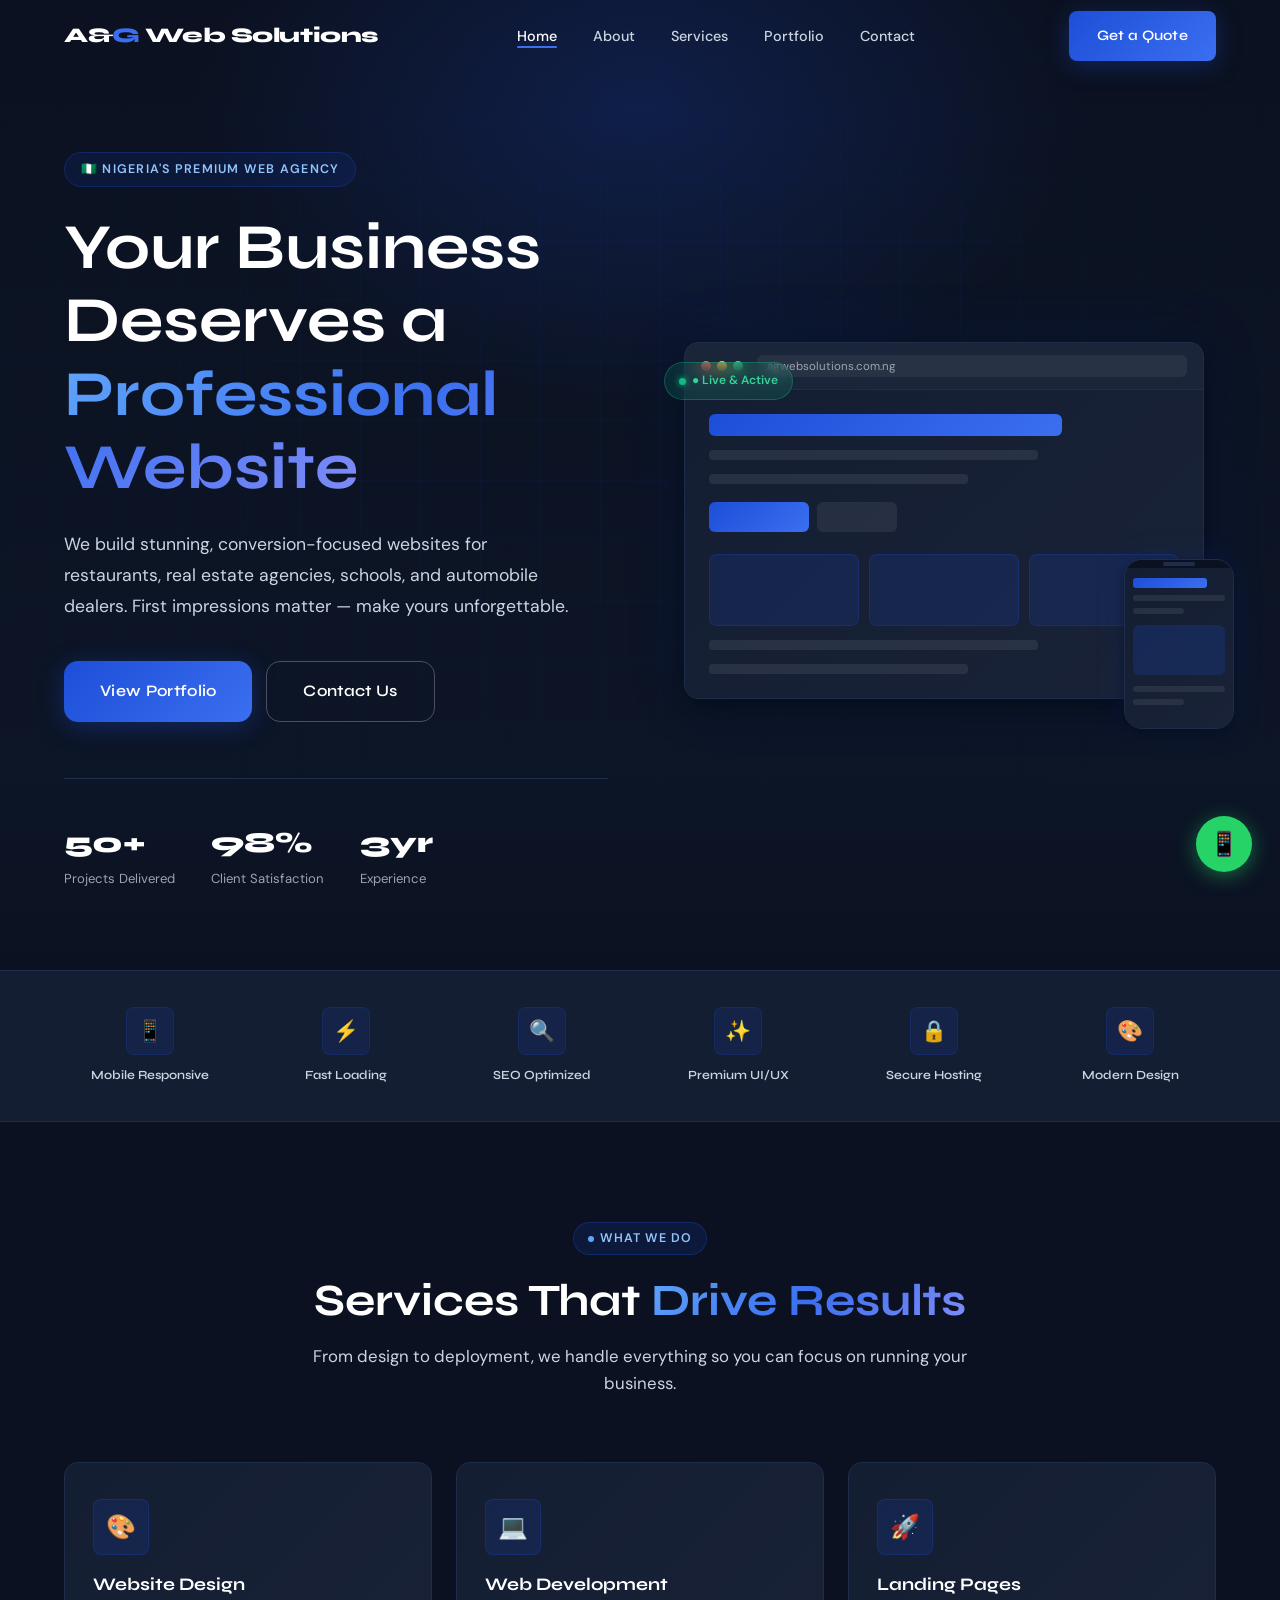
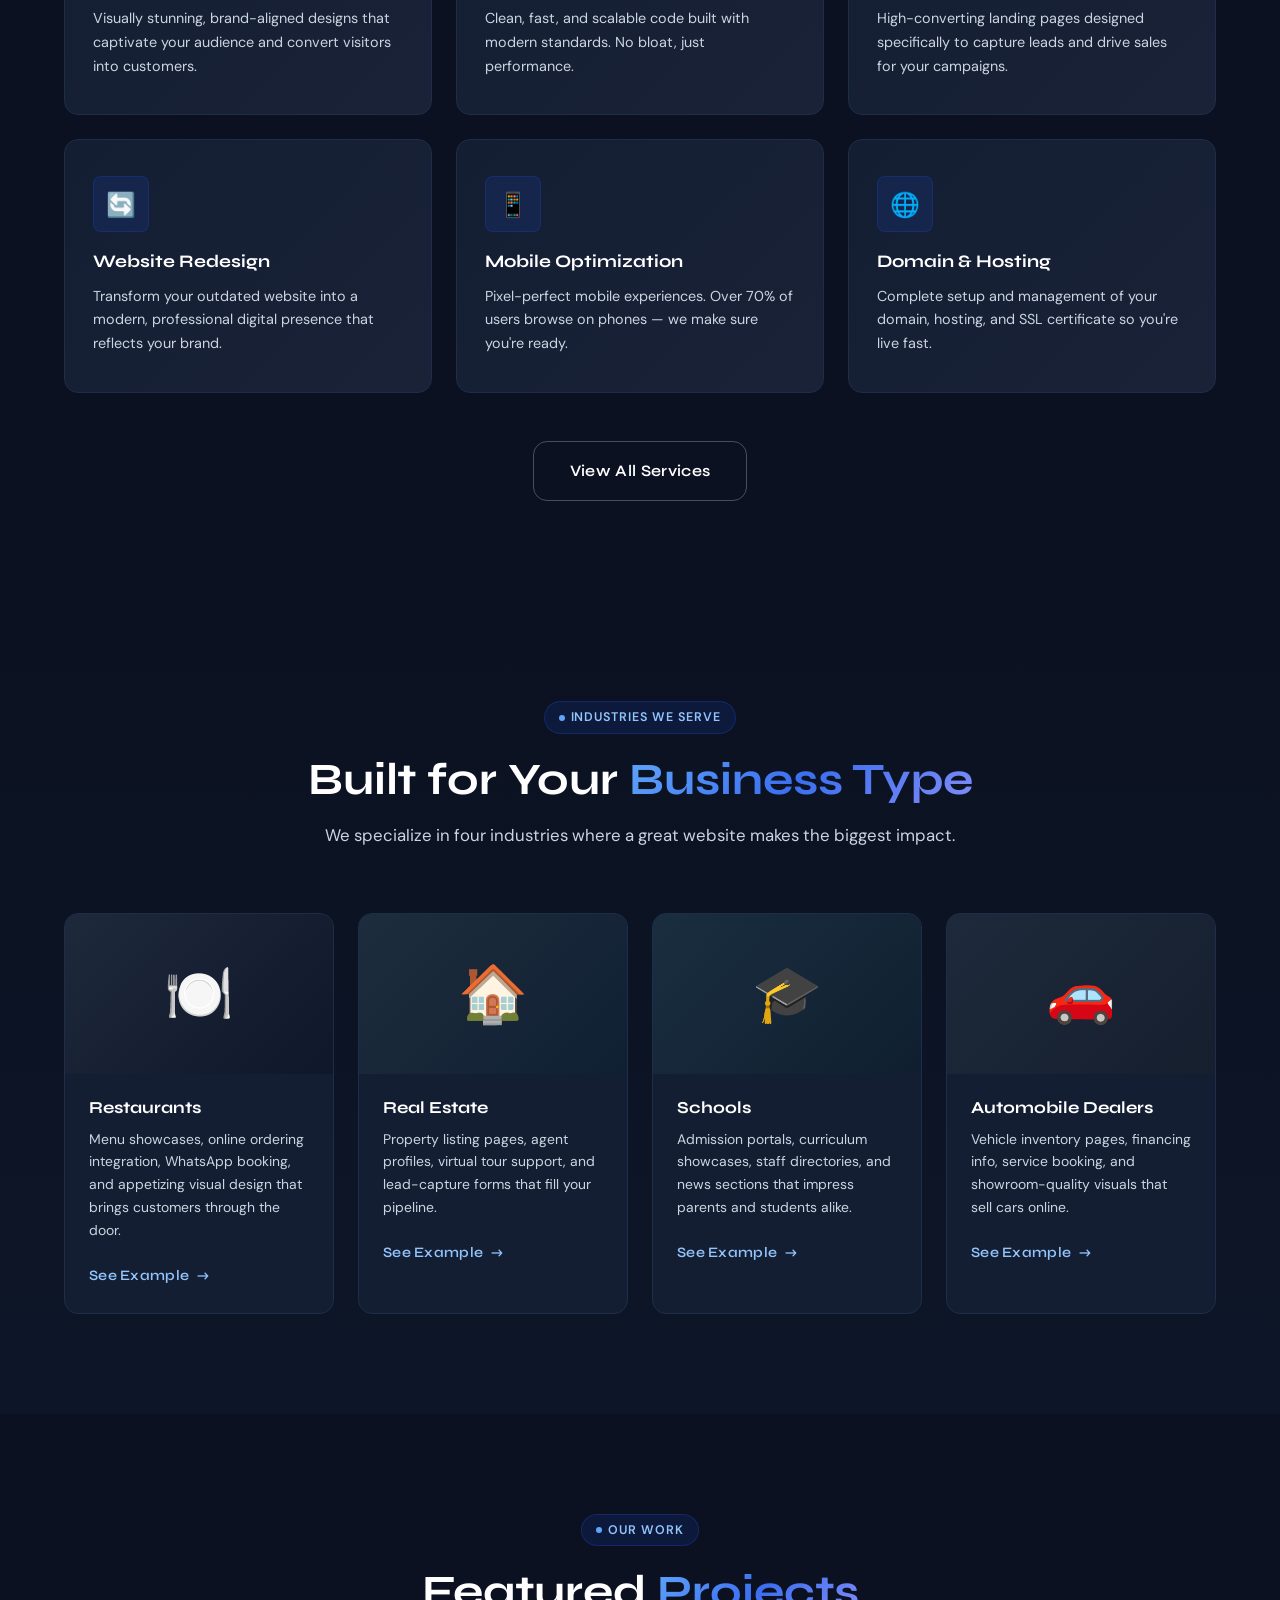
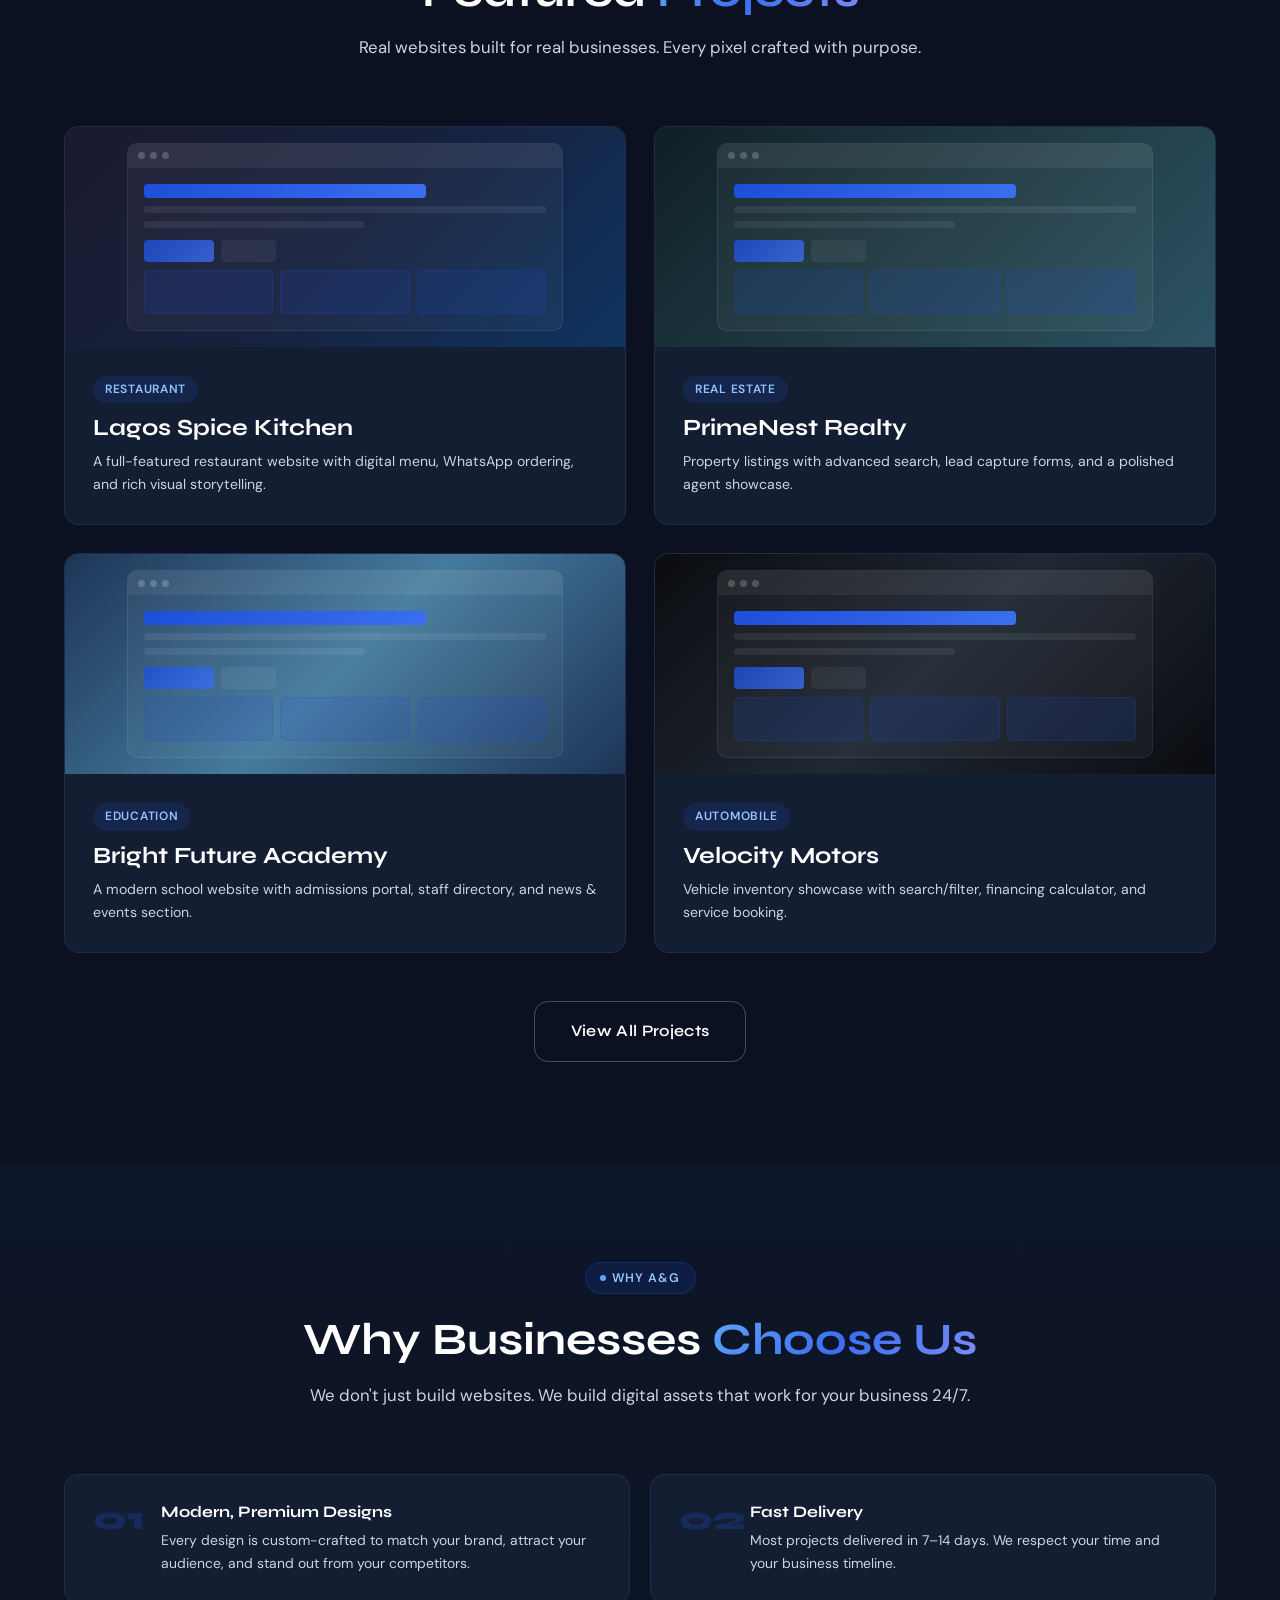
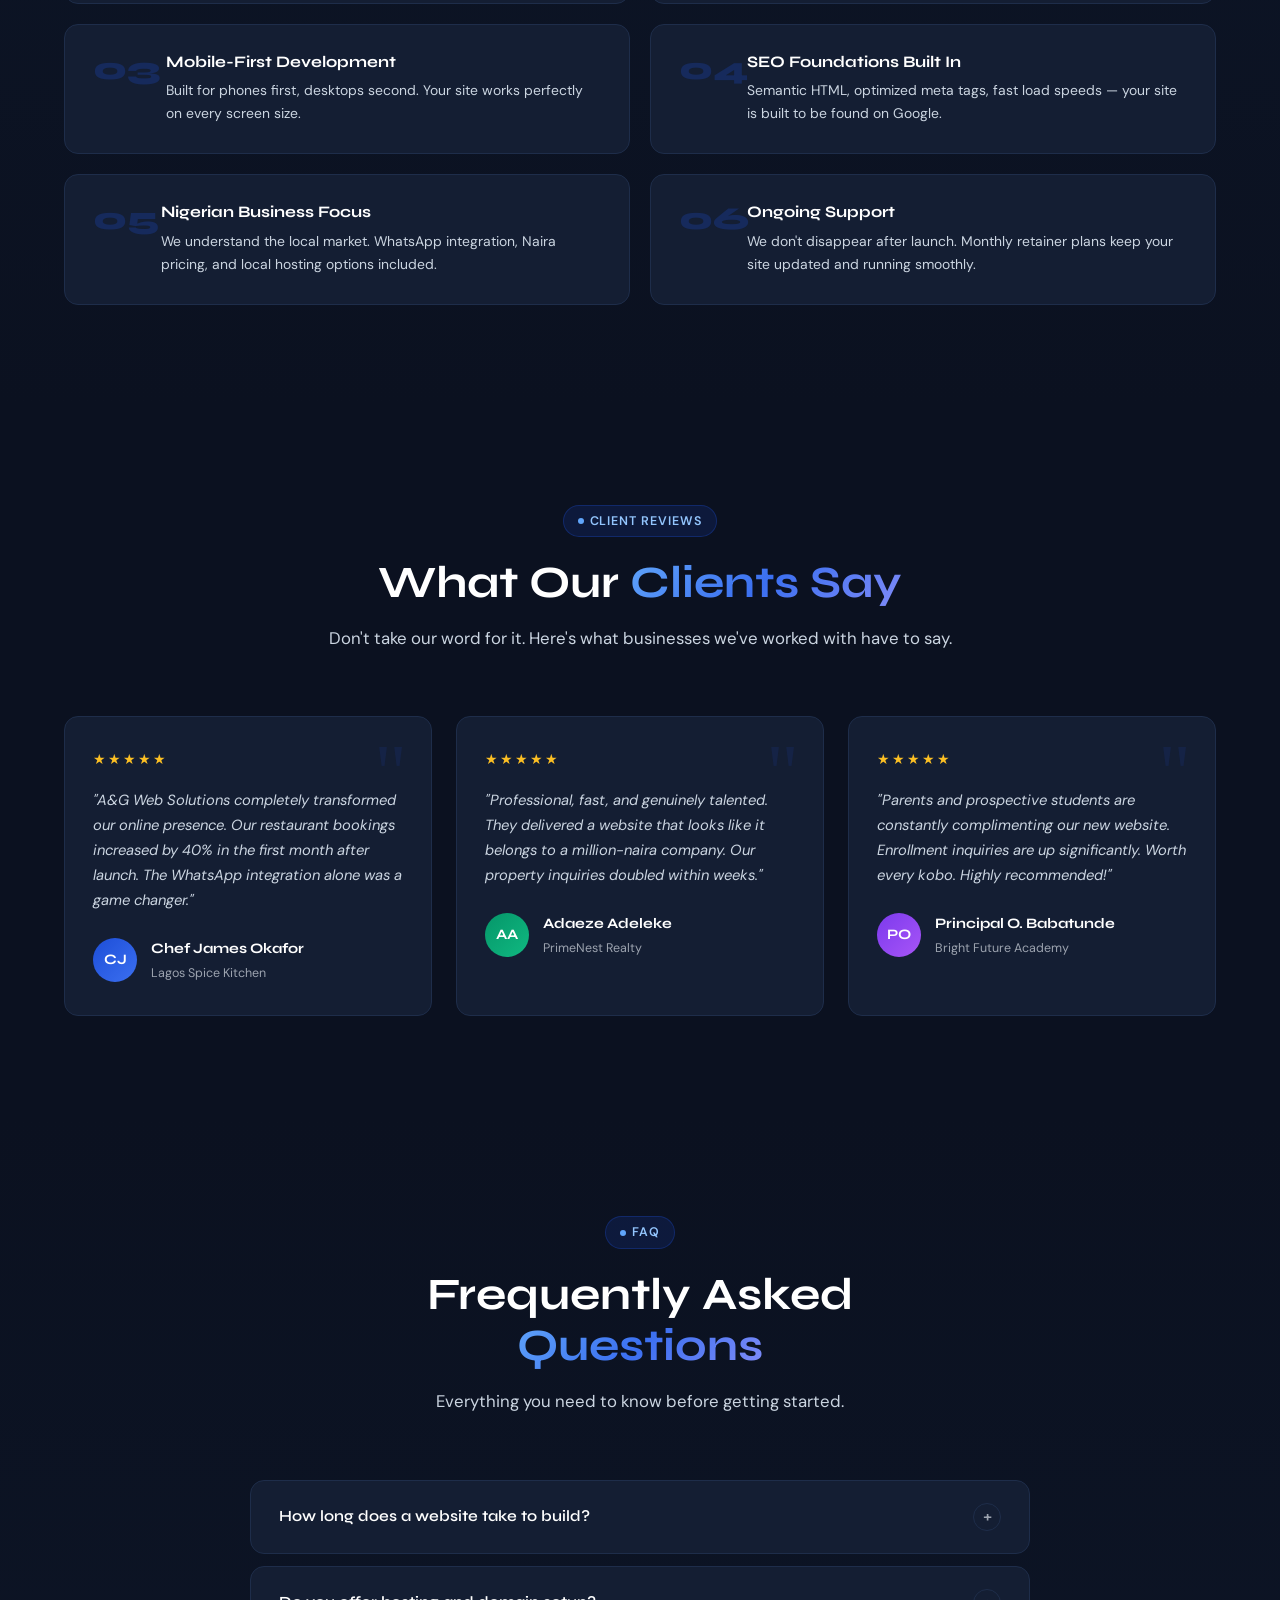
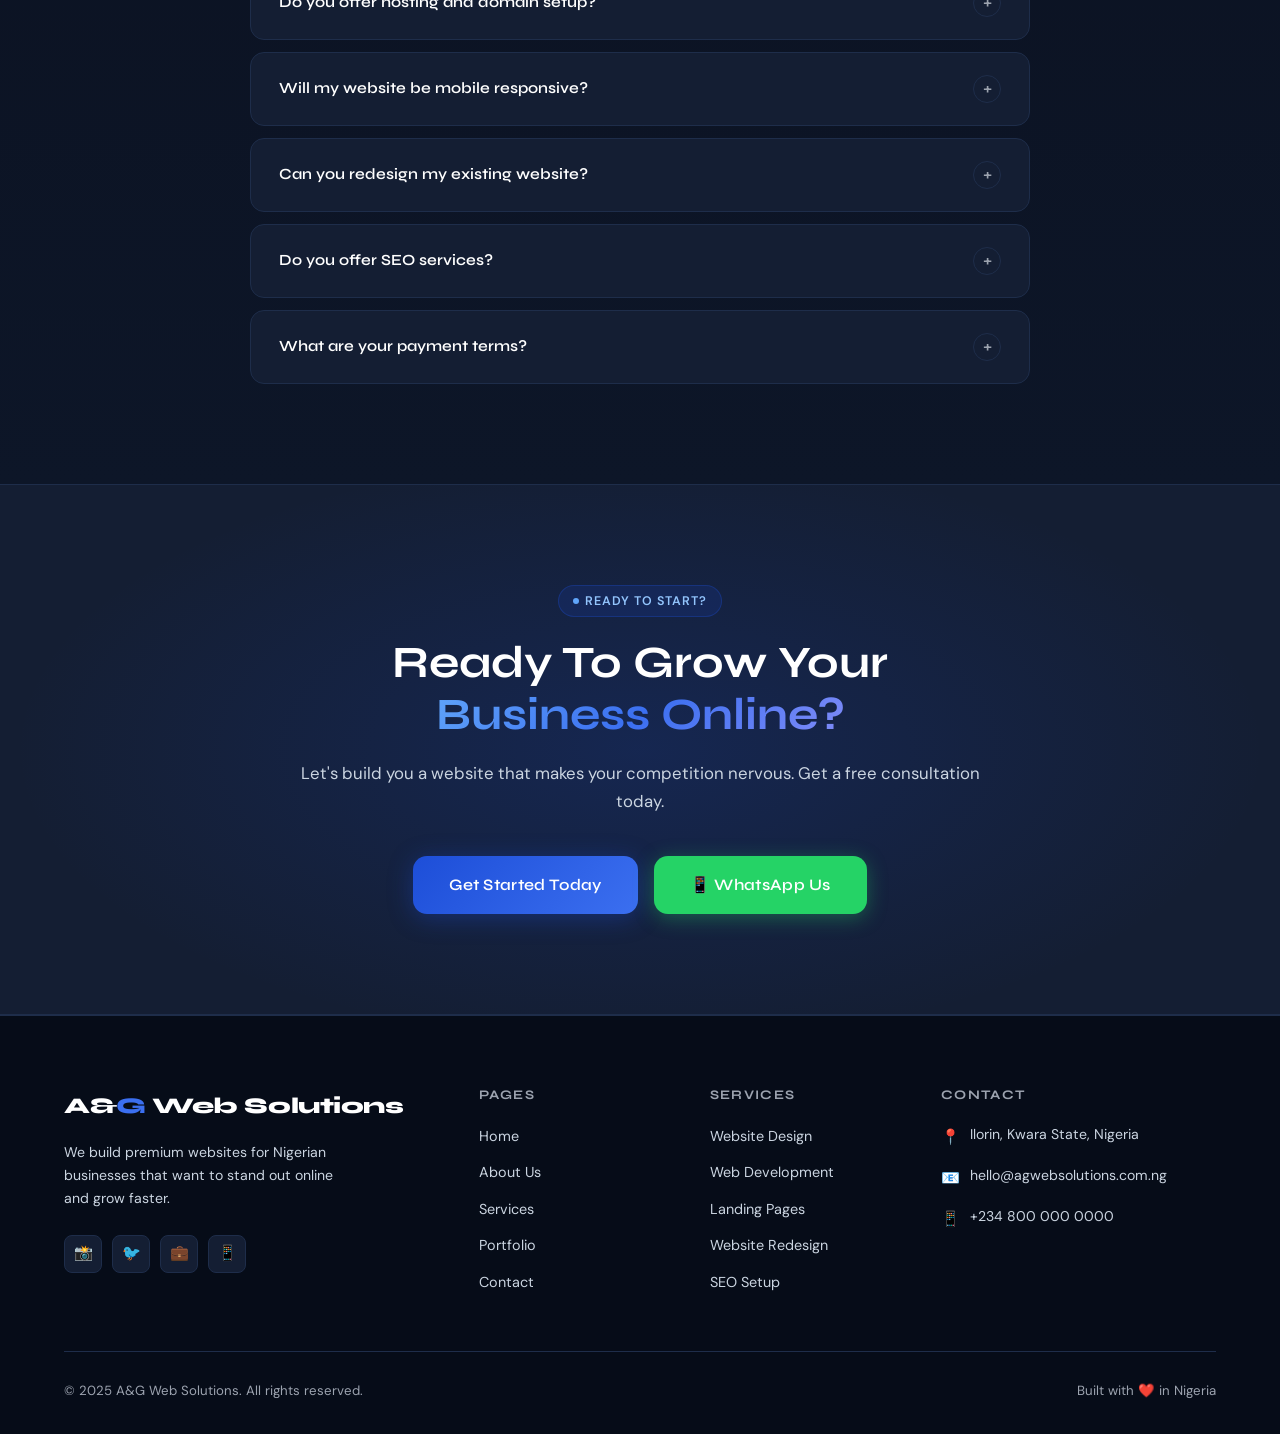
==== agency-portfolio/agency-portfolio/index.html @ fad6b9e7 "#1" ====
<!DOCTYPE html>
<html lang="en">
<head>
  <meta charset="UTF-8"/>
  <meta name="viewport" content="width=device-width, initial-scale=1.0"/>
  <meta name="description" content="A&G Web Solutions — Premium web design agency for restaurants, real estate, schools, and automobile dealers in Nigeria."/>
  <title>A&G Web Solutions | Premium Web Design Agency</title>
  <link rel="stylesheet" href="css/style.css"/>
  <link rel="stylesheet" href="css/animations.css"/>
  <link rel="stylesheet" href="css/responsive.css"/>
</head>
<body>

<!-- ── Navbar ─────────────────────────────────────────── -->
<nav id="navbar">
  <div class="container">
    <div class="nav-inner">
      <a href="index.html" class="nav-logo">A&amp;<span>G</span> Web Solutions</a>
      <ul class="nav-links">
        <li><a href="index.html" class="active">Home</a></li>
        <li><a href="about.html">About</a></li>
        <li><a href="services.html">Services</a></li>
        <li><a href="portfolio.html">Portfolio</a></li>
        <li><a href="contact.html">Contact</a></li>
      </ul>
      <a href="contact.html" class="btn btn-primary nav-cta">Get a Quote</a>
      <button class="hamburger" aria-label="Menu">
        <span></span><span></span><span></span>
      </button>
    </div>
  </div>
</nav>
<nav class="mobile-nav">
  <a href="index.html">Home</a>
  <a href="about.html">About</a>
  <a href="services.html">Services</a>
  <a href="portfolio.html">Portfolio</a>
  <a href="contact.html">Contact</a>
  <a href="contact.html" class="btn btn-primary">Get a Quote</a>
</nav>

<!-- ── Hero ────────────────────────────────────────────── -->
<section class="hero">
  <div class="hero-bg">
    <div class="hero-grid-bg"></div>
  </div>
  <div class="container">
    <div class="hero-content">
      <div class="hero-left">
        <span class="hero-eyebrow hero-anim hero-anim-1">🇳🇬 Nigeria's Premium Web Agency</span>
        <h1 class="hero-title hero-anim hero-anim-2">Your Business Deserves a <span class="gradient-text">Professional Website</span></h1>
        <p class="hero-sub hero-anim hero-anim-3">We build stunning, conversion-focused websites for restaurants, real estate agencies, schools, and automobile dealers. First impressions matter — make yours unforgettable.</p>
        <div class="hero-btns hero-anim hero-anim-4">
          <a href="portfolio.html" class="btn btn-primary btn-lg">View Portfolio</a>
          <a href="contact.html" class="btn btn-outline btn-lg">Contact Us</a>
        </div>
        <div class="hero-stats hero-anim hero-anim-5">
          <div class="stat-item">
            <div class="stat-num">50+</div>
            <div class="stat-label">Projects Delivered</div>
          </div>
          <div class="stat-item">
            <div class="stat-num">98%</div>
            <div class="stat-label">Client Satisfaction</div>
          </div>
          <div class="stat-item">
            <div class="stat-num">3yr</div>
            <div class="stat-label">Experience</div>
          </div>
        </div>
      </div>
      <div class="hero-visual hero-visual-anim">
        <div class="mockup-wrapper">
          <div class="floating-badge">● Live &amp; Active</div>
          <div class="mockup-browser">
            <div class="mockup-bar">
              <div class="mockup-dot"></div>
              <div class="mockup-dot"></div>
              <div class="mockup-dot"></div>
              <div class="mockup-url">agwebsolutions.com.ng</div>
            </div>
            <div class="mockup-screen">
              <div class="ms-hero-bar"></div>
              <div class="ms-line medium"></div>
              <div class="ms-line short"></div>
              <div class="ms-btn-row"><div class="ms-btn"></div><div class="ms-btn ghost"></div></div>
              <div class="ms-cards">
                <div class="ms-card"></div>
                <div class="ms-card"></div>
                <div class="ms-card"></div>
              </div>
              <div class="ms-line medium"></div>
              <div class="ms-line short"></div>
            </div>
          </div>
          <div class="mockup-mobile">
            <div class="mm-notch"></div>
            <div class="mm-screen">
              <div class="mm-bar"></div>
              <div class="mm-line"></div>
              <div class="mm-line short"></div>
              <div class="mm-img"></div>
              <div class="mm-line"></div>
              <div class="mm-line short"></div>
            </div>
          </div>
        </div>
      </div>
    </div>
  </div>
</section>

<!-- ── Trust Strip ──────────────────────────────────────── -->
<div class="trust-strip">
  <div class="container">
    <div class="trust-grid">
      <div class="trust-item reveal delay-1">
        <div class="trust-icon">📱</div>
        <span class="trust-label">Mobile Responsive</span>
      </div>
      <div class="trust-item reveal delay-2">
        <div class="trust-icon">⚡</div>
        <span class="trust-label">Fast Loading</span>
      </div>
      <div class="trust-item reveal delay-3">
        <div class="trust-icon">🔍</div>
        <span class="trust-label">SEO Optimized</span>
      </div>
      <div class="trust-item reveal delay-4">
        <div class="trust-icon">✨</div>
        <span class="trust-label">Premium UI/UX</span>
      </div>
      <div class="trust-item reveal delay-5">
        <div class="trust-icon">🔒</div>
        <span class="trust-label">Secure Hosting</span>
      </div>
      <div class="trust-item reveal delay-6">
        <div class="trust-icon">🎨</div>
        <span class="trust-label">Modern Design</span>
      </div>
    </div>
  </div>
</div>

<!-- ── Services ─────────────────────────────────────────── -->
<section class="section-py">
  <div class="container">
    <div class="section-header reveal">
      <span class="badge">What We Do</span>
      <h2>Services That <span class="gradient-text">Drive Results</span></h2>
      <p>From design to deployment, we handle everything so you can focus on running your business.</p>
    </div>
    <div class="services-grid">
      <div class="service-card reveal delay-1">
        <div class="service-icon">🎨</div>
        <h3>Website Design</h3>
        <p>Visually stunning, brand-aligned designs that captivate your audience and convert visitors into customers.</p>
      </div>
      <div class="service-card reveal delay-2">
        <div class="service-icon">💻</div>
        <h3>Web Development</h3>
        <p>Clean, fast, and scalable code built with modern standards. No bloat, just performance.</p>
      </div>
      <div class="service-card reveal delay-3">
        <div class="service-icon">🚀</div>
        <h3>Landing Pages</h3>
        <p>High-converting landing pages designed specifically to capture leads and drive sales for your campaigns.</p>
      </div>
      <div class="service-card reveal delay-1">
        <div class="service-icon">🔄</div>
        <h3>Website Redesign</h3>
        <p>Transform your outdated website into a modern, professional digital presence that reflects your brand.</p>
      </div>
      <div class="service-card reveal delay-2">
        <div class="service-icon">📱</div>
        <h3>Mobile Optimization</h3>
        <p>Pixel-perfect mobile experiences. Over 70% of users browse on phones — we make sure you're ready.</p>
      </div>
      <div class="service-card reveal delay-3">
        <div class="service-icon">🌐</div>
        <h3>Domain &amp; Hosting</h3>
        <p>Complete setup and management of your domain, hosting, and SSL certificate so you're live fast.</p>
      </div>
    </div>
    <div style="text-align:center;margin-top:48px" class="reveal">
      <a href="services.html" class="btn btn-outline btn-lg">View All Services</a>
    </div>
  </div>
</section>

<!-- ── Industries ───────────────────────────────────────── -->
<section class="section-py" style="background:linear-gradient(180deg,var(--navy) 0%,#0D1628 100%)">
  <div class="container">
    <div class="section-header reveal">
      <span class="badge">Industries We Serve</span>
      <h2>Built for Your <span class="gradient-text">Business Type</span></h2>
      <p>We specialize in four industries where a great website makes the biggest impact.</p>
    </div>
    <div class="industries-grid">
      <div class="industry-card reveal delay-1">
        <div class="industry-thumb rest">🍽️</div>
        <div class="industry-body">
          <h3>Restaurants</h3>
          <p>Menu showcases, online ordering integration, WhatsApp booking, and appetizing visual design that brings customers through the door.</p>
          <a href="projects/restaurant.html" class="btn btn-ghost">See Example <span class="arrow">→</span></a>
        </div>
      </div>
      <div class="industry-card reveal delay-2">
        <div class="industry-thumb real">🏠</div>
        <div class="industry-body">
          <h3>Real Estate</h3>
          <p>Property listing pages, agent profiles, virtual tour support, and lead-capture forms that fill your pipeline.</p>
          <a href="projects/real-estate.html" class="btn btn-ghost">See Example <span class="arrow">→</span></a>
        </div>
      </div>
      <div class="industry-card reveal delay-3">
        <div class="industry-thumb school">🎓</div>
        <div class="industry-body">
          <h3>Schools</h3>
          <p>Admission portals, curriculum showcases, staff directories, and news sections that impress parents and students alike.</p>
          <a href="projects/school.html" class="btn btn-ghost">See Example <span class="arrow">→</span></a>
        </div>
      </div>
      <div class="industry-card reveal delay-4">
        <div class="industry-thumb auto">🚗</div>
        <div class="industry-body">
          <h3>Automobile Dealers</h3>
          <p>Vehicle inventory pages, financing info, service booking, and showroom-quality visuals that sell cars online.</p>
          <a href="projects/automobile.html" class="btn btn-ghost">See Example <span class="arrow">→</span></a>
        </div>
      </div>
    </div>
  </div>
</section>

<!-- ── Featured Projects ─────────────────────────────────── -->
<section class="section-py">
  <div class="container">
    <div class="section-header reveal">
      <span class="badge">Our Work</span>
      <h2>Featured <span class="gradient-text">Projects</span></h2>
      <p>Real websites built for real businesses. Every pixel crafted with purpose.</p>
    </div>
    <div class="portfolio-grid">
      <div class="project-card reveal delay-1">
        <div class="project-thumb t1">
          <div class="project-preview">
            <div class="pp-top"><div class="pp-dot"></div><div class="pp-dot"></div><div class="pp-dot"></div></div>
            <div class="pp-body">
              <div class="pp-h"></div>
              <div class="pp-l"></div><div class="pp-l s"></div>
              <div class="pp-btns"><div class="pp-btn"></div><div class="pp-btn g"></div></div>
              <div class="pp-cards"><div class="pp-card"></div><div class="pp-card"></div><div class="pp-card"></div></div>
            </div>
          </div>
          <div class="project-overlay">
            <a href="projects/restaurant.html" class="btn btn-primary">View Project</a>
          </div>
        </div>
        <div class="project-info">
          <span class="project-tag">Restaurant</span>
          <h3>Lagos Spice Kitchen</h3>
          <p>A full-featured restaurant website with digital menu, WhatsApp ordering, and rich visual storytelling.</p>
        </div>
      </div>
      <div class="project-card reveal delay-2">
        <div class="project-thumb t2">
          <div class="project-preview">
            <div class="pp-top"><div class="pp-dot"></div><div class="pp-dot"></div><div class="pp-dot"></div></div>
            <div class="pp-body">
              <div class="pp-h"></div>
              <div class="pp-l"></div><div class="pp-l s"></div>
              <div class="pp-btns"><div class="pp-btn"></div><div class="pp-btn g"></div></div>
              <div class="pp-cards"><div class="pp-card"></div><div class="pp-card"></div><div class="pp-card"></div></div>
            </div>
          </div>
          <div class="project-overlay">
            <a href="projects/real-estate.html" class="btn btn-primary">View Project</a>
          </div>
        </div>
        <div class="project-info">
          <span class="project-tag">Real Estate</span>
          <h3>PrimeNest Realty</h3>
          <p>Property listings with advanced search, lead capture forms, and a polished agent showcase.</p>
        </div>
      </div>
      <div class="project-card reveal delay-1">
        <div class="project-thumb t3">
          <div class="project-preview">
            <div class="pp-top"><div class="pp-dot"></div><div class="pp-dot"></div><div class="pp-dot"></div></div>
            <div class="pp-body">
              <div class="pp-h"></div>
              <div class="pp-l"></div><div class="pp-l s"></div>
              <div class="pp-btns"><div class="pp-btn"></div><div class="pp-btn g"></div></div>
              <div class="pp-cards"><div class="pp-card"></div><div class="pp-card"></div><div class="pp-card"></div></div>
            </div>
          </div>
          <div class="project-overlay">
            <a href="projects/school.html" class="btn btn-primary">View Project</a>
          </div>
        </div>
        <div class="project-info">
          <span class="project-tag">Education</span>
          <h3>Bright Future Academy</h3>
          <p>A modern school website with admissions portal, staff directory, and news & events section.</p>
        </div>
      </div>
      <div class="project-card reveal delay-2">
        <div class="project-thumb t4">
          <div class="project-preview">
            <div class="pp-top"><div class="pp-dot"></div><div class="pp-dot"></div><div class="pp-dot"></div></div>
            <div class="pp-body">
              <div class="pp-h"></div>
              <div class="pp-l"></div><div class="pp-l s"></div>
              <div class="pp-btns"><div class="pp-btn"></div><div class="pp-btn g"></div></div>
              <div class="pp-cards"><div class="pp-card"></div><div class="pp-card"></div><div class="pp-card"></div></div>
            </div>
          </div>
          <div class="project-overlay">
            <a href="projects/automobile.html" class="btn btn-primary">View Project</a>
          </div>
        </div>
        <div class="project-info">
          <span class="project-tag">Automobile</span>
          <h3>Velocity Motors</h3>
          <p>Vehicle inventory showcase with search/filter, financing calculator, and service booking.</p>
        </div>
      </div>
    </div>
    <div style="text-align:center;margin-top:48px" class="reveal">
      <a href="portfolio.html" class="btn btn-outline btn-lg">View All Projects</a>
    </div>
  </div>
</section>

<!-- ── Why Choose Us ──────────────────────────────────────── -->
<section class="section-py" style="background:linear-gradient(180deg,#0D1628 0%,var(--navy) 100%)">
  <div class="container">
    <div class="section-header reveal">
      <span class="badge">Why A&amp;G</span>
      <h2>Why Businesses <span class="gradient-text">Choose Us</span></h2>
      <p>We don't just build websites. We build digital assets that work for your business 24/7.</p>
    </div>
    <div class="why-grid">
      <div class="why-item reveal delay-1">
        <div class="why-num">01</div>
        <div class="why-text">
          <h4>Modern, Premium Designs</h4>
          <p>Every design is custom-crafted to match your brand, attract your audience, and stand out from your competitors.</p>
        </div>
      </div>
      <div class="why-item reveal delay-2">
        <div class="why-num">02</div>
        <div class="why-text">
          <h4>Fast Delivery</h4>
          <p>Most projects delivered in 7–14 days. We respect your time and your business timeline.</p>
        </div>
      </div>
      <div class="why-item reveal delay-1">
        <div class="why-num">03</div>
        <div class="why-text">
          <h4>Mobile-First Development</h4>
          <p>Built for phones first, desktops second. Your site works perfectly on every screen size.</p>
        </div>
      </div>
      <div class="why-item reveal delay-2">
        <div class="why-num">04</div>
        <div class="why-text">
          <h4>SEO Foundations Built In</h4>
          <p>Semantic HTML, optimized meta tags, fast load speeds — your site is built to be found on Google.</p>
        </div>
      </div>
      <div class="why-item reveal delay-1">
        <div class="why-num">05</div>
        <div class="why-text">
          <h4>Nigerian Business Focus</h4>
          <p>We understand the local market. WhatsApp integration, Naira pricing, and local hosting options included.</p>
        </div>
      </div>
      <div class="why-item reveal delay-2">
        <div class="why-num">06</div>
        <div class="why-text">
          <h4>Ongoing Support</h4>
          <p>We don't disappear after launch. Monthly retainer plans keep your site updated and running smoothly.</p>
        </div>
      </div>
    </div>
  </div>
</section>

<!-- ── Testimonials ───────────────────────────────────────── -->
<section class="section-py">
  <div class="container">
    <div class="section-header reveal">
      <span class="badge">Client Reviews</span>
      <h2>What Our <span class="gradient-text">Clients Say</span></h2>
      <p>Don't take our word for it. Here's what businesses we've worked with have to say.</p>
    </div>
    <div class="testimonials-grid">
      <div class="testi-card reveal delay-1">
        <div class="testi-stars">★★★★★</div>
        <p class="testi-text">"A&G Web Solutions completely transformed our online presence. Our restaurant bookings increased by 40% in the first month after launch. The WhatsApp integration alone was a game changer."</p>
        <div class="testi-author">
          <div class="testi-avatar av1">CJ</div>
          <div>
            <div class="testi-name">Chef James Okafor</div>
            <div class="testi-biz">Lagos Spice Kitchen</div>
          </div>
        </div>
      </div>
      <div class="testi-card reveal delay-2">
        <div class="testi-stars">★★★★★</div>
        <p class="testi-text">"Professional, fast, and genuinely talented. They delivered a website that looks like it belongs to a million-naira company. Our property inquiries doubled within weeks."</p>
        <div class="testi-author">
          <div class="testi-avatar av2">AA</div>
          <div>
            <div class="testi-name">Adaeze Adeleke</div>
            <div class="testi-biz">PrimeNest Realty</div>
          </div>
        </div>
      </div>
      <div class="testi-card reveal delay-3">
        <div class="testi-stars">★★★★★</div>
        <p class="testi-text">"Parents and prospective students are constantly complimenting our new website. Enrollment inquiries are up significantly. Worth every kobo. Highly recommended!"</p>
        <div class="testi-author">
          <div class="testi-avatar av3">PO</div>
          <div>
            <div class="testi-name">Principal O. Babatunde</div>
            <div class="testi-biz">Bright Future Academy</div>
          </div>
        </div>
      </div>
    </div>
  </div>
</section>

<!-- ── FAQ ────────────────────────────────────────────────── -->
<section class="section-py" style="background:linear-gradient(180deg,var(--navy) 0%,#0D1628 100%)">
  <div class="container">
    <div class="section-header reveal">
      <span class="badge">FAQ</span>
      <h2>Frequently Asked <span class="gradient-text">Questions</span></h2>
      <p>Everything you need to know before getting started.</p>
    </div>
    <div class="faq-list">
      <div class="faq-item reveal">
        <div class="faq-q">How long does a website take to build? <span class="faq-icon">+</span></div>
        <div class="faq-a"><div class="faq-a-inner">Most standard websites are delivered within 7–14 business days. Complex projects with custom features may take 2–4 weeks. We'll give you a clear timeline before we start.</div></div>
      </div>
      <div class="faq-item reveal">
        <div class="faq-q">Do you offer hosting and domain setup? <span class="faq-icon">+</span></div>
        <div class="faq-a"><div class="faq-a-inner">Yes! We handle everything — domain registration, hosting setup, SSL certificate, and email configuration. You can also use your existing hosting if preferred.</div></div>
      </div>
      <div class="faq-item reveal">
        <div class="faq-q">Will my website be mobile responsive? <span class="faq-icon">+</span></div>
        <div class="faq-a"><div class="faq-a-inner">Absolutely. Every website we build is fully responsive and tested on multiple devices and screen sizes. Mobile-first design is our standard, not an add-on.</div></div>
      </div>
      <div class="faq-item reveal">
        <div class="faq-q">Can you redesign my existing website? <span class="faq-icon">+</span></div>
        <div class="faq-a"><div class="faq-a-inner">Yes. We offer complete website redesigns. We'll review your current site, understand what's working, and build you something significantly better while preserving your SEO value.</div></div>
      </div>
      <div class="faq-item reveal">
        <div class="faq-q">Do you offer SEO services? <span class="faq-icon">+</span></div>
        <div class="faq-a"><div class="faq-a-inner">All our websites include basic on-page SEO — proper meta tags, semantic HTML, image optimization, and fast loading speeds. Extended SEO packages are available as an add-on.</div></div>
      </div>
      <div class="faq-item reveal">
        <div class="faq-q">What are your payment terms? <span class="faq-icon">+</span></div>
        <div class="faq-a"><div class="faq-a-inner">We typically require 50% upfront and 50% on delivery. We accept bank transfer and mobile payments. Milestone payments are available for larger projects.</div></div>
      </div>
    </div>
  </div>
</section>

<!-- ── CTA Banner ─────────────────────────────────────────── -->
<section class="cta-banner">
  <div class="container">
    <div class="cta-inner reveal">
      <span class="badge">Ready to Start?</span>
      <h2>Ready To Grow Your <span class="gradient-text">Business Online?</span></h2>
      <p>Let's build you a website that makes your competition nervous. Get a free consultation today.</p>
      <div class="cta-btns">
        <a href="contact.html" class="btn btn-primary btn-lg">Get Started Today</a>
        <a href="https://wa.me/2348000000000?text=Hello,%20I%20am%20interested%20in%20your%20web%20design%20services." class="btn btn-whatsapp btn-lg" target="_blank" rel="noopener">📱 WhatsApp Us</a>
      </div>
    </div>
  </div>
</section>

<!-- ── Footer ─────────────────────────────────────────────── -->
<footer>
  <div class="container">
    <div class="footer-grid">
      <div class="footer-brand">
        <a href="index.html" class="nav-logo">A&amp;<span>G</span> Web Solutions</a>
        <p>We build premium websites for Nigerian businesses that want to stand out online and grow faster.</p>
        <div class="footer-social">
          <a href="#" class="social-btn" aria-label="Instagram">📸</a>
          <a href="#" class="social-btn" aria-label="Twitter">🐦</a>
          <a href="#" class="social-btn" aria-label="LinkedIn">💼</a>
          <a href="#" class="social-btn" aria-label="WhatsApp">📱</a>
        </div>
      </div>
      <div class="footer-col">
        <h5>Pages</h5>
        <ul>
          <li><a href="index.html">Home</a></li>
          <li><a href="about.html">About Us</a></li>
          <li><a href="services.html">Services</a></li>
          <li><a href="portfolio.html">Portfolio</a></li>
          <li><a href="contact.html">Contact</a></li>
        </ul>
      </div>
      <div class="footer-col">
        <h5>Services</h5>
        <ul>
          <li><a href="services.html">Website Design</a></li>
          <li><a href="services.html">Web Development</a></li>
          <li><a href="services.html">Landing Pages</a></li>
          <li><a href="services.html">Website Redesign</a></li>
          <li><a href="services.html">SEO Setup</a></li>
        </ul>
      </div>
      <div class="footer-col">
        <h5>Contact</h5>
        <div class="footer-contact-item">
          <span class="icon">📍</span>
          <p>Ilorin, Kwara State, Nigeria</p>
        </div>
        <div class="footer-contact-item">
          <span class="icon">📧</span>
          <p>hello@agwebsolutions.com.ng</p>
        </div>
        <div class="footer-contact-item">
          <span class="icon">📱</span>
          <p>+234 800 000 0000</p>
        </div>
      </div>
    </div>
    <div class="footer-bottom">
      <p>&copy; 2025 A&amp;G Web Solutions. All rights reserved.</p>
      <p>Built with ❤️ in Nigeria</p>
    </div>
  </div>
</footer>

<!-- WhatsApp Float -->
<a href="https://wa.me/2348000000000?text=Hello,%20I%20want%20a%20website%20for%20my%20business." class="wa-float" target="_blank" rel="noopener" aria-label="WhatsApp">📱</a>

<script src="js/navbar.js"></script>
<script src="js/animations.js"></script>
<script src="js/main.js"></script>
</body>
</html>
---- agency-portfolio/agency-portfolio/css/style.css ----
/* ============================================================
   A&G WEB SOLUTIONS — style.css
   ============================================================ */
@import url('https://fonts.googleapis.com/css2?family=Syne:wght@400;500;600;700;800&family=DM+Sans:ital,wght@0,300;0,400;0,500;0,600;1,400&display=swap');

/* ── Variables ─────────────────────────────────────────── */
:root {
  --blue:        #1D4ED8;
  --blue-light:  #3B6FF0;
  --blue-dark:   #1239B0;
  --navy:        #0B1120;
  --navy-mid:    #111827;
  --navy-card:   #141E33;
  --navy-border: #1E2D4A;
  --white:       #FFFFFF;
  --text-muted:  #9CA3AF;
  --text-body:   #CBD5E1;
  --success:     #10B981;
  --gradient-primary: linear-gradient(135deg, #1D4ED8 0%, #3B6FF0 100%);
  --gradient-dark:    linear-gradient(180deg, #0B1120 0%, #0D1628 100%);
  --gradient-card:    linear-gradient(135deg, #141E33 0%, #192236 100%);
  --shadow-sm:  0 1px 3px rgba(0,0,0,0.4);
  --shadow-md:  0 4px 16px rgba(0,0,0,0.5);
  --shadow-lg:  0 8px 32px rgba(0,0,0,0.6);
  --shadow-blue: 0 4px 24px rgba(29,78,216,0.35);
  --radius-sm: 8px;
  --radius-md: 14px;
  --radius-lg: 24px;
  --transition: 0.25s ease;
  --transition-slow: 0.45s cubic-bezier(0.23,1,0.32,1);
  --font-display: 'Syne', sans-serif;
  --font-body:    'DM Sans', sans-serif;
  --nav-height: 72px;
  --container:  1200px;
  --section-py: 100px;
}

/* ── Reset ─────────────────────────────────────────────── */
*,*::before,*::after{box-sizing:border-box;margin:0;padding:0}
html{scroll-behavior:smooth;font-size:16px}
body{font-family:var(--font-body);background:var(--navy);color:var(--white);line-height:1.65;overflow-x:hidden;-webkit-font-smoothing:antialiased}
img{max-width:100%;display:block}
a{text-decoration:none;color:inherit}
ul{list-style:none}
button{cursor:pointer;border:none;background:none;font-family:inherit}
input,textarea,select{font-family:inherit}

/* ── Typography ─────────────────────────────────────────── */
h1,h2,h3,h4,h5{font-family:var(--font-display);font-weight:700;line-height:1.15}
h1{font-size:clamp(2.4rem,5.5vw,4rem)}
h2{font-size:clamp(1.9rem,4vw,2.8rem)}
h3{font-size:clamp(1.1rem,2.5vw,1.45rem)}
h4{font-size:1.1rem}
p{color:var(--text-body)}

/* ── Utilities ──────────────────────────────────────────── */
.container{max-width:var(--container);margin:0 auto;padding:0 24px}
.section-py{padding:var(--section-py) 0}
.text-center{text-align:center}

.badge{display:inline-flex;align-items:center;gap:6px;background:rgba(29,78,216,0.15);border:1px solid rgba(29,78,216,0.3);color:#93C5FD;font-size:.78rem;font-weight:600;letter-spacing:.08em;text-transform:uppercase;padding:5px 14px;border-radius:100px;margin-bottom:20px}
.badge::before{content:'';width:6px;height:6px;border-radius:50%;background:#60A5FA;animation:pulseDot 1.8s ease-in-out infinite}

.section-header{text-align:center;max-width:680px;margin:0 auto 64px}
.section-header p{margin-top:16px;font-size:1.05rem}

.gradient-text{background:linear-gradient(135deg,#60A5FA 0%,#3B6FF0 50%,#818CF8 100%);-webkit-background-clip:text;-webkit-text-fill-color:transparent;background-clip:text}

/* ── Buttons ────────────────────────────────────────────── */
.btn{display:inline-flex;align-items:center;gap:8px;font-family:var(--font-display);font-size:.9rem;font-weight:600;padding:13px 28px;border-radius:var(--radius-sm);transition:all var(--transition);letter-spacing:.02em;white-space:nowrap}
.btn-primary{background:var(--gradient-primary);color:var(--white);box-shadow:var(--shadow-blue)}
.btn-primary:hover{transform:translateY(-2px);box-shadow:0 6px 32px rgba(29,78,216,.5)}
.btn-outline{background:transparent;color:var(--white);border:1.5px solid rgba(255,255,255,.25)}
.btn-outline:hover{background:rgba(255,255,255,.06);border-color:rgba(255,255,255,.5);transform:translateY(-2px)}
.btn-ghost{background:transparent;color:#93C5FD;padding:0;font-size:.9rem}
.btn-ghost svg,.btn-ghost .arrow{transition:transform var(--transition)}
.btn-ghost:hover .arrow{transform:translateX(4px)}
.btn-whatsapp{background:#25D366;color:var(--white);box-shadow:0 4px 20px rgba(37,211,102,.35)}
.btn-whatsapp:hover{background:#1DB954;transform:translateY(-2px);box-shadow:0 6px 28px rgba(37,211,102,.5)}
.btn-lg{padding:16px 36px;font-size:1rem;border-radius:var(--radius-md)}
.btn-full{width:100%;justify-content:center}

/* ── Navbar ─────────────────────────────────────────────── */
#navbar{position:fixed;top:0;left:0;right:0;height:var(--nav-height);z-index:1000;transition:all var(--transition)}
#navbar.scrolled{background:rgba(11,17,32,.93);backdrop-filter:blur(16px);-webkit-backdrop-filter:blur(16px);border-bottom:1px solid var(--navy-border);box-shadow:0 4px 24px rgba(0,0,0,.4)}
.nav-inner{display:flex;align-items:center;justify-content:space-between;height:var(--nav-height)}
.nav-logo{font-family:var(--font-display);font-size:1.3rem;font-weight:800;letter-spacing:-.02em}
.nav-logo span{color:var(--blue-light)}
.nav-links{display:flex;align-items:center;gap:36px}
.nav-links a{font-size:.9rem;font-weight:500;color:var(--text-body);transition:color var(--transition);position:relative}
.nav-links a::after{content:'';position:absolute;bottom:-3px;left:0;width:0;height:2px;background:var(--blue-light);border-radius:2px;transition:width var(--transition)}
.nav-links a:hover,.nav-links a.active{color:var(--white)}
.nav-links a:hover::after,.nav-links a.active::after{width:100%}
.nav-cta{margin-left:16px}

.hamburger{display:none;flex-direction:column;gap:5px;padding:8px;cursor:pointer;z-index:1001}
.hamburger span{display:block;width:24px;height:2px;background:var(--white);border-radius:2px;transition:all .3s ease}
.hamburger.open span:nth-child(1){transform:translateY(7px) rotate(45deg)}
.hamburger.open span:nth-child(2){opacity:0;transform:scaleX(0)}
.hamburger.open span:nth-child(3){transform:translateY(-7px) rotate(-45deg)}

.mobile-nav{display:none;position:fixed;top:var(--nav-height);left:0;right:0;background:rgba(11,17,32,.97);backdrop-filter:blur(20px);border-bottom:1px solid var(--navy-border);padding:24px;flex-direction:column;gap:8px;z-index:999;transform:translateY(-10px);opacity:0;transition:all .3s ease}
.mobile-nav.open{display:flex;transform:translateY(0);opacity:1}
.mobile-nav a{display:block;padding:14px 16px;font-family:var(--font-display);font-weight:600;font-size:1rem;color:var(--text-body);border-radius:var(--radius-sm);transition:all var(--transition)}
.mobile-nav a:hover{background:rgba(29,78,216,.12);color:var(--white)}
.mobile-nav .btn{width:100%;justify-content:center;margin-top:8px}

/* ── Hero ───────────────────────────────────────────────── */
.hero{min-height:100vh;display:flex;align-items:center;padding-top:var(--nav-height);position:relative;overflow:hidden}
.hero-bg{position:absolute;inset:0;background:var(--gradient-dark);z-index:0}
.hero-bg::before{content:'';position:absolute;top:-20%;left:50%;transform:translateX(-50%);width:900px;height:600px;background:radial-gradient(ellipse,rgba(29,78,216,.22) 0%,transparent 70%);pointer-events:none}
.hero-bg::after{content:'';position:absolute;bottom:0;left:0;right:0;height:200px;background:linear-gradient(to top,var(--navy),transparent)}
.hero-grid-bg{position:absolute;inset:0;background-image:linear-gradient(rgba(29,78,216,.05) 1px,transparent 1px),linear-gradient(90deg,rgba(29,78,216,.05) 1px,transparent 1px);background-size:60px 60px;mask-image:radial-gradient(ellipse 80% 60% at 50% 40%,black 30%,transparent 80%)}
.hero-content{position:relative;z-index:1;display:grid;grid-template-columns:1fr 1fr;gap:64px;align-items:center;padding:80px 0}
.hero-eyebrow{display:inline-flex;align-items:center;gap:8px;background:rgba(29,78,216,.12);border:1px solid rgba(29,78,216,.28);color:#93C5FD;font-size:.78rem;font-weight:600;letter-spacing:.1em;text-transform:uppercase;padding:6px 16px;border-radius:100px;margin-bottom:24px}
.hero-title{margin-bottom:24px}
.hero-sub{font-size:1.1rem;color:var(--text-body);max-width:520px;margin-bottom:40px;line-height:1.75}
.hero-btns{display:flex;gap:14px;flex-wrap:wrap}
.hero-stats{display:flex;gap:36px;margin-top:56px;padding-top:40px;border-top:1px solid var(--navy-border)}
.stat-num{font-family:var(--font-display);font-size:1.8rem;font-weight:800;color:var(--white)}
.stat-label{font-size:.82rem;color:var(--text-muted);margin-top:2px}

/* hero mockup */
.hero-visual{position:relative;display:flex;justify-content:center;align-items:center}
.mockup-wrapper{position:relative;width:100%;max-width:520px}
.mockup-browser{background:var(--navy-card);border:1px solid var(--navy-border);border-radius:14px;overflow:hidden;box-shadow:var(--shadow-lg),0 0 60px rgba(29,78,216,.15);animation:floatY 5s ease-in-out infinite}
.mockup-bar{display:flex;align-items:center;gap:6px;padding:12px 16px;background:rgba(255,255,255,.03);border-bottom:1px solid var(--navy-border)}
.mockup-dot{width:10px;height:10px;border-radius:50%}
.mockup-dot:nth-child(1){background:#FF6060}
.mockup-dot:nth-child(2){background:#FFB946}
.mockup-dot:nth-child(3){background:#3DD68C}
.mockup-url{flex:1;background:rgba(255,255,255,.06);border-radius:6px;height:22px;margin-left:8px;display:flex;align-items:center;padding:0 10px;font-size:.72rem;color:var(--text-muted)}
.mockup-screen{padding:24px;min-height:280px;background:var(--gradient-card);display:flex;flex-direction:column;gap:14px}
.ms-hero-bar{height:22px;background:var(--gradient-primary);border-radius:6px;width:75%}
.ms-line{height:10px;background:rgba(255,255,255,.08);border-radius:4px}
.ms-line.short{width:55%}
.ms-line.medium{width:70%}
.ms-cards{display:grid;grid-template-columns:repeat(3,1fr);gap:10px;margin-top:8px}
.ms-card{height:72px;background:rgba(29,78,216,.15);border:1px solid rgba(29,78,216,.25);border-radius:8px}
.ms-btn-row{display:flex;gap:8px;margin-top:4px}
.ms-btn{height:30px;border-radius:6px;background:var(--gradient-primary);width:100px}
.ms-btn.ghost{background:rgba(255,255,255,.07);width:80px}

.mockup-mobile{position:absolute;bottom:-30px;right:-30px;width:110px;background:var(--navy-card);border:1px solid var(--navy-border);border-radius:18px;overflow:hidden;box-shadow:var(--shadow-md),0 0 30px rgba(29,78,216,.2);animation:floatY 5s ease-in-out infinite 1.5s}
.mm-notch{height:8px;background:var(--navy);display:flex;justify-content:center;align-items:center}
.mm-notch::after{content:'';width:32px;height:4px;background:var(--navy-border);border-radius:2px}
.mm-screen{padding:10px 8px;background:var(--gradient-card);min-height:160px;display:flex;flex-direction:column;gap:7px}
.mm-bar{height:10px;background:var(--gradient-primary);border-radius:3px;width:80%}
.mm-line{height:6px;background:rgba(255,255,255,.08);border-radius:3px}
.mm-line.short{width:55%}
.mm-img{height:50px;background:rgba(29,78,216,.2);border-radius:6px;margin:4px 0}
.floating-badge{position:absolute;top:20px;left:-20px;background:rgba(16,185,129,.15);border:1px solid rgba(16,185,129,.35);color:#34D399;font-size:.75rem;font-weight:600;padding:8px 14px;border-radius:100px;display:flex;align-items:center;gap:6px;animation:floatY 4s ease-in-out infinite .8s;backdrop-filter:blur(8px)}
.floating-badge::before{content:'';width:7px;height:7px;border-radius:50%;background:#10B981;box-shadow:0 0 6px #10B981}

/* ── Trust Strip ────────────────────────────────────────── */
.trust-strip{background:var(--navy-card);border-top:1px solid var(--navy-border);border-bottom:1px solid var(--navy-border);padding:36px 0}
.trust-grid{display:grid;grid-template-columns:repeat(6,1fr);gap:24px;align-items:center}
.trust-item{display:flex;flex-direction:column;align-items:center;gap:10px;text-align:center}
.trust-icon{width:48px;height:48px;border-radius:var(--radius-sm);background:rgba(29,78,216,.12);border:1px solid rgba(29,78,216,.2);display:flex;align-items:center;justify-content:center;color:#60A5FA;font-size:1.3rem}
.trust-label{font-family:var(--font-display);font-size:.78rem;font-weight:600;color:var(--text-body)}

/* ── Services ───────────────────────────────────────────── */
.services-grid{display:grid;grid-template-columns:repeat(3,1fr);gap:24px}
.service-card{background:var(--gradient-card);border:1px solid var(--navy-border);border-radius:var(--radius-md);padding:36px 28px;transition:all var(--transition-slow);position:relative;overflow:hidden}
.service-card:hover{transform:translateY(-6px);border-color:rgba(29,78,216,.5);box-shadow:var(--shadow-blue)}
.service-icon{width:56px;height:56px;border-radius:var(--radius-sm);background:rgba(29,78,216,.15);border:1px solid rgba(29,78,216,.25);display:flex;align-items:center;justify-content:center;font-size:1.5rem;margin-bottom:20px;transition:all var(--transition)}
.service-card:hover .service-icon{background:var(--blue);border-color:var(--blue);box-shadow:0 4px 20px rgba(29,78,216,.4)}
.service-card h3{margin-bottom:12px;font-size:1.1rem}
.service-card p{font-size:.9rem;line-height:1.65}

/* ── Industries ─────────────────────────────────────────── */
.industries-grid{display:grid;grid-template-columns:repeat(4,1fr);gap:24px}
.industry-card{background:var(--navy-card);border:1px solid var(--navy-border);border-radius:var(--radius-md);overflow:hidden;transition:all var(--transition-slow)}
.industry-card:hover{transform:translateY(-6px);border-color:rgba(29,78,216,.4);box-shadow:var(--shadow-blue)}
.industry-thumb{height:160px;display:flex;align-items:center;justify-content:center;font-size:3.5rem;position:relative}
.industry-thumb.rest {background:linear-gradient(135deg,#1E293B,#0F172A)}
.industry-thumb.real {background:linear-gradient(135deg,#1E2D3D,#0F2033)}
.industry-thumb.school{background:linear-gradient(135deg,#1A2E40,#0F1F2F)}
.industry-thumb.auto {background:linear-gradient(135deg,#1E293B,#151F2E)}
.industry-body{padding:24px}
.industry-body h3{margin-bottom:10px;font-size:1.05rem}
.industry-body p{font-size:.87rem;margin-bottom:20px}

/* ── Portfolio Grid (homepage) ──────────────────────────── */
.portfolio-grid{display:grid;grid-template-columns:repeat(2,1fr);gap:28px}
.project-card{background:var(--navy-card);border:1px solid var(--navy-border);border-radius:var(--radius-md);overflow:hidden;transition:all var(--transition-slow)}
.project-card:hover{transform:translateY(-5px);border-color:rgba(29,78,216,.4);box-shadow:var(--shadow-blue)}
.project-thumb{height:220px;position:relative;overflow:hidden;display:flex;align-items:center;justify-content:center}
.project-thumb.t1{background:linear-gradient(135deg,#1A1A2E,#16213E,#0F3460)}
.project-thumb.t2{background:linear-gradient(135deg,#0F2027,#203A43,#2C5364)}
.project-thumb.t3{background:linear-gradient(135deg,#1D3557,#457B9D,#1D3557)}
.project-thumb.t4{background:linear-gradient(135deg,#0B0C10,#1F2833,#0B0C10)}
.project-preview{width:78%;background:rgba(255,255,255,.04);border:1px solid rgba(255,255,255,.08);border-radius:10px;overflow:hidden}
.pp-top{height:24px;background:rgba(255,255,255,.06);display:flex;align-items:center;padding:0 10px;gap:5px}
.pp-dot{width:7px;height:7px;border-radius:50%;background:rgba(255,255,255,.2)}
.pp-body{padding:16px;display:flex;flex-direction:column;gap:8px}
.pp-h{height:14px;background:var(--gradient-primary);border-radius:4px;width:70%}
.pp-l{height:7px;background:rgba(255,255,255,.07);border-radius:3px}
.pp-l.s{width:55%}
.pp-btns{display:flex;gap:7px;margin-top:4px}
.pp-btn{height:22px;width:70px;background:var(--gradient-primary);border-radius:4px;opacity:.8}
.pp-btn.g{background:rgba(255,255,255,.07);width:55px}
.pp-cards{display:grid;grid-template-columns:repeat(3,1fr);gap:7px}
.pp-card{height:44px;background:rgba(29,78,216,.15);border:1px solid rgba(29,78,216,.2);border-radius:5px}
.project-overlay{position:absolute;inset:0;background:rgba(11,17,32,.7);display:flex;align-items:center;justify-content:center;opacity:0;transition:opacity var(--transition);backdrop-filter:blur(4px)}
.project-card:hover .project-overlay{opacity:1}
.project-info{padding:28px}
.project-tag{display:inline-block;background:rgba(29,78,216,.15);color:#93C5FD;font-size:.75rem;font-weight:600;padding:4px 12px;border-radius:100px;margin-bottom:12px;letter-spacing:.06em;text-transform:uppercase}
.project-info h3{margin-bottom:8px}
.project-info p{font-size:.88rem}

/* ── Why Choose Us ──────────────────────────────────────── */
.why-grid{display:grid;grid-template-columns:repeat(2,1fr);gap:20px}
.why-item{display:flex;gap:20px;background:var(--navy-card);border:1px solid var(--navy-border);border-radius:var(--radius-md);padding:28px;transition:all var(--transition)}
.why-item:hover{border-color:rgba(29,78,216,.4);transform:translateX(4px)}
.why-num{font-family:var(--font-display);font-size:2rem;font-weight:800;color:rgba(29,78,216,.25);line-height:1;min-width:48px}
.why-text h4{margin-bottom:8px;font-size:1rem}
.why-text p{font-size:.87rem}

/* ── Testimonials ───────────────────────────────────────── */
.testimonials-grid{display:grid;grid-template-columns:repeat(3,1fr);gap:24px}
.testi-card{background:var(--navy-card);border:1px solid var(--navy-border);border-radius:var(--radius-md);padding:32px 28px;position:relative;transition:all var(--transition)}
.testi-card::before{content:'"';position:absolute;top:16px;right:24px;font-size:5rem;line-height:1;color:rgba(29,78,216,.12);font-family:Georgia,serif}
.testi-card:hover{border-color:rgba(29,78,216,.3);transform:translateY(-4px)}
.testi-stars{color:#FBBF24;font-size:.85rem;letter-spacing:2px;margin-bottom:16px}
.testi-text{font-size:.92rem;line-height:1.7;margin-bottom:24px;font-style:italic;color:var(--text-body)}
.testi-author{display:flex;align-items:center;gap:14px}
.testi-avatar{width:44px;height:44px;border-radius:50%;display:flex;align-items:center;justify-content:center;font-family:var(--font-display);font-weight:700;font-size:.9rem;color:var(--white);flex-shrink:0}
.av1{background:linear-gradient(135deg,#1D4ED8,#3B6FF0)}
.av2{background:linear-gradient(135deg,#059669,#10B981)}
.av3{background:linear-gradient(135deg,#7C3AED,#A855F7)}
.testi-name{font-family:var(--font-display);font-size:.9rem;font-weight:700}
.testi-biz{font-size:.78rem;color:var(--text-muted);margin-top:2px}

/* ── FAQ ────────────────────────────────────────────────── */
.faq-list{max-width:780px;margin:0 auto;display:flex;flex-direction:column;gap:12px}
.faq-item{background:var(--navy-card);border:1px solid var(--navy-border);border-radius:var(--radius-md);overflow:hidden;transition:border-color var(--transition)}
.faq-item.open{border-color:rgba(29,78,216,.4)}
.faq-q{display:flex;justify-content:space-between;align-items:center;padding:22px 28px;cursor:pointer;user-select:none;font-family:var(--font-display);font-weight:600;font-size:.97rem;transition:color var(--transition);gap:16px}
.faq-q:hover{color:#93C5FD}
.faq-icon{width:28px;height:28px;border-radius:50%;border:1.5px solid var(--navy-border);display:flex;align-items:center;justify-content:center;flex-shrink:0;transition:all var(--transition);color:var(--text-muted);font-size:1.1rem;line-height:1}
.faq-item.open .faq-icon{background:var(--blue);border-color:var(--blue);color:var(--white);transform:rotate(45deg)}
.faq-a{max-height:0;overflow:hidden;transition:max-height .4s cubic-bezier(.23,1,.32,1)}
.faq-a-inner{padding:0 28px 24px;font-size:.92rem;color:var(--text-body);line-height:1.7}

/* ── CTA Banner ─────────────────────────────────────────── */
.cta-banner{position:relative;overflow:hidden;background:var(--navy-card);border-top:1px solid var(--navy-border);border-bottom:1px solid var(--navy-border)}
.cta-banner::before{content:'';position:absolute;inset:0;background:radial-gradient(ellipse 70% 80% at 50% 50%,rgba(29,78,216,.18) 0%,transparent 70%)}
.cta-inner{position:relative;z-index:1;text-align:center;padding:var(--section-py) 0;max-width:680px;margin:0 auto}
.cta-inner h2{margin-bottom:20px}
.cta-inner p{font-size:1.05rem;margin-bottom:40px}
.cta-btns{display:flex;gap:16px;justify-content:center;flex-wrap:wrap}

/* ── Footer ─────────────────────────────────────────────── */
footer{background:#060C18;border-top:1px solid var(--navy-border);padding:72px 0 32px}
.footer-grid{display:grid;grid-template-columns:2fr 1fr 1fr 1.5fr;gap:48px;margin-bottom:56px}
.footer-brand .nav-logo{font-size:1.4rem;margin-bottom:16px;display:block}
.footer-brand p{font-size:.88rem;max-width:280px;margin-bottom:24px}
.footer-social{display:flex;gap:10px}
.social-btn{width:38px;height:38px;border-radius:var(--radius-sm);background:var(--navy-card);border:1px solid var(--navy-border);display:flex;align-items:center;justify-content:center;font-size:.95rem;transition:all var(--transition)}
.social-btn:hover{background:var(--blue);border-color:var(--blue);transform:translateY(-2px)}
.footer-col h5{font-family:var(--font-display);font-size:.82rem;font-weight:700;letter-spacing:.1em;text-transform:uppercase;color:var(--text-muted);margin-bottom:20px}
.footer-col ul{display:flex;flex-direction:column;gap:10px}
.footer-col ul li a{font-size:.9rem;color:var(--text-body);transition:color var(--transition)}
.footer-col ul li a:hover{color:var(--white)}
.footer-contact-item{display:flex;gap:10px;margin-bottom:14px;align-items:flex-start}
.footer-contact-item .icon{color:#60A5FA;font-size:.95rem;margin-top:2px;flex-shrink:0}
.footer-contact-item p{font-size:.88rem}
.footer-bottom{border-top:1px solid var(--navy-border);padding-top:28px;display:flex;justify-content:space-between;align-items:center}
.footer-bottom p{font-size:.83rem;color:var(--text-muted)}

/* ── Page Hero (inner pages) ────────────────────────────── */
.page-hero{min-height:380px;display:flex;align-items:center;padding-top:var(--nav-height);position:relative;overflow:hidden;background:var(--gradient-dark);text-align:center}
.page-hero::before{content:'';position:absolute;top:-30%;left:50%;transform:translateX(-50%);width:700px;height:500px;background:radial-gradient(ellipse,rgba(29,78,216,.2) 0%,transparent 65%);pointer-events:none}
.page-hero-content{position:relative;z-index:1;width:100%;padding:60px 0}
.page-hero h1{margin-bottom:16px}
.page-hero p{font-size:1.1rem;max-width:600px;margin:0 auto}

/* ── About Page ─────────────────────────────────────────── */
.about-story{display:grid;grid-template-columns:1fr 1fr;gap:80px;align-items:center}
.about-story-text h2{margin-bottom:24px}
.about-story-text p{margin-bottom:16px}
.story-card{background:var(--navy-card);border:1px solid var(--navy-border);border-radius:var(--radius-lg);padding:40px;width:100%}
.story-metrics{display:grid;grid-template-columns:repeat(2,1fr);gap:24px}
.metric{text-align:center;padding:24px;background:rgba(29,78,216,.06);border:1px solid rgba(29,78,216,.15);border-radius:var(--radius-md)}
.metric-val{font-family:var(--font-display);font-size:2rem;font-weight:800;background:var(--gradient-primary);-webkit-background-clip:text;-webkit-text-fill-color:transparent;background-clip:text}
.metric-label{font-size:.8rem;color:var(--text-muted);margin-top:4px}
.values-grid{display:grid;grid-template-columns:repeat(3,1fr);gap:24px}
.value-card{background:var(--navy-card);border:1px solid var(--navy-border);border-radius:var(--radius-md);padding:32px;transition:all var(--transition)}
.value-card:hover{transform:translateY(-4px);border-color:rgba(29,78,216,.3)}
.value-card .icon{font-size:2rem;margin-bottom:16px}
.value-card h3{margin-bottom:10px}
.process-steps{display:flex;flex-direction:column;gap:0;max-width:700px;margin:0 auto}
.step{display:flex;gap:28px;padding:32px 0;border-bottom:1px solid var(--navy-border)}
.step:last-child{border-bottom:none}
.step-num{width:52px;height:52px;border-radius:50%;background:var(--gradient-primary);display:flex;align-items:center;justify-content:center;font-family:var(--font-display);font-weight:800;font-size:1.05rem;flex-shrink:0;box-shadow:var(--shadow-blue)}
.step-content h3{margin-bottom:8px;font-size:1rem}
.step-content p{font-size:.88rem}
.team-grid{display:grid;grid-template-columns:repeat(3,1fr);gap:28px}
.team-card{background:var(--navy-card);border:1px solid var(--navy-border);border-radius:var(--radius-md);overflow:hidden;transition:all var(--transition);text-align:center}
.team-card:hover{transform:translateY(-5px);border-color:rgba(29,78,216,.3)}
.team-avatar{height:140px;display:flex;align-items:center;justify-content:center;font-size:3rem;background:var(--gradient-card)}
.team-info{padding:24px}
.team-info h3{margin-bottom:4px;font-size:1rem}
.team-role{font-size:.82rem;color:#60A5FA;font-weight:600;margin-bottom:12px}
.team-info p{font-size:.84rem}

/* ── Services Page ──────────────────────────────────────── */
.services-full-grid{display:grid;grid-template-columns:repeat(2,1fr);gap:28px}
.service-full-card{background:var(--navy-card);border:1px solid var(--navy-border);border-radius:var(--radius-md);padding:40px;transition:all var(--transition-slow);display:flex;gap:28px}
.service-full-card:hover{transform:translateY(-4px);border-color:rgba(29,78,216,.4);box-shadow:var(--shadow-blue)}
.svc-icon-lg{width:64px;height:64px;border-radius:var(--radius-md);background:rgba(29,78,216,.12);border:1px solid rgba(29,78,216,.2);display:flex;align-items:center;justify-content:center;font-size:1.8rem;flex-shrink:0;transition:all var(--transition)}
.service-full-card:hover .svc-icon-lg{background:var(--blue);border-color:var(--blue)}
.svc-text h3{margin-bottom:10px}
.svc-text p{font-size:.9rem;margin-bottom:16px}
.svc-features{display:flex;flex-direction:column;gap:6px}
.svc-features li{font-size:.84rem;color:var(--text-body);display:flex;align-items:center;gap:8px}
.svc-features li::before{content:'✓';color:var(--success);font-weight:700;flex-shrink:0}
.pricing-grid{display:grid;grid-template-columns:repeat(3,1fr);gap:28px;align-items:start}
.pricing-card{background:var(--navy-card);border:1px solid var(--navy-border);border-radius:var(--radius-lg);padding:40px;transition:all var(--transition);position:relative}
.pricing-card.featured{border-color:var(--blue);background:linear-gradient(160deg,rgba(29,78,216,.12) 0%,var(--navy-card) 60%)}
.pricing-badge{position:absolute;top:-12px;left:50%;transform:translateX(-50%);background:var(--gradient-primary);color:var(--white);font-size:.72rem;font-weight:700;padding:4px 16px;border-radius:100px;letter-spacing:.06em;text-transform:uppercase;white-space:nowrap}
.pricing-name{font-family:var(--font-display);font-weight:700;font-size:1rem;color:var(--text-muted);text-transform:uppercase;letter-spacing:.08em;margin-bottom:16px}
.pricing-price{font-family:var(--font-display);font-size:2.5rem;font-weight:800;margin-bottom:4px}
.pricing-price span{font-size:1rem;color:var(--text-muted);font-weight:400}
.pricing-sub{font-size:.82rem;color:var(--text-muted);margin-bottom:28px}
.pricing-features{display:flex;flex-direction:column;gap:12px;margin-bottom:32px}
.pricing-features li{display:flex;align-items:center;gap:10px;font-size:.9rem;color:var(--text-body)}
.pricing-features li::before{content:'✓';color:var(--success);font-weight:700;flex-shrink:0}

/* ── Portfolio Page ─────────────────────────────────────── */
.filter-bar{display:flex;gap:10px;justify-content:center;flex-wrap:wrap;margin-bottom:48px}
.filter-btn{padding:9px 22px;border-radius:100px;font-family:var(--font-display);font-size:.84rem;font-weight:600;background:var(--navy-card);border:1px solid var(--navy-border);color:var(--text-body);transition:all var(--transition);cursor:pointer}
.filter-btn.active,.filter-btn:hover{background:var(--blue);border-color:var(--blue);color:var(--white)}
.portfolio-full-grid{display:grid;grid-template-columns:repeat(2,1fr);gap:28px}
.portfolio-item{background:var(--navy-card);border:1px solid var(--navy-border);border-radius:var(--radius-md);overflow:hidden;transition:all var(--transition-slow)}
.portfolio-item:hover{transform:translateY(-6px);border-color:rgba(29,78,216,.4);box-shadow:var(--shadow-blue)}
.pi-thumb{height:240px;display:flex;align-items:center;justify-content:center;position:relative;overflow:hidden}
.pi-thumb.t1{background:linear-gradient(135deg,#1A1A2E,#16213E)}
.pi-thumb.t2{background:linear-gradient(135deg,#0F2027,#203A43)}
.pi-thumb.t3{background:linear-gradient(135deg,#1D3557,#457B9D,#1D3557)}
.pi-thumb.t4{background:linear-gradient(135deg,#0B0C10,#1F2833)}
.pi-overlay{position:absolute;inset:0;background:rgba(11,17,32,.75);opacity:0;transition:opacity var(--transition);display:flex;align-items:center;justify-content:center;gap:12px;backdrop-filter:blur(4px)}
.portfolio-item:hover .pi-overlay{opacity:1}
.pi-body{padding:28px}
.pi-tag{display:inline-block;background:rgba(29,78,216,.15);color:#93C5FD;font-size:.72rem;font-weight:700;padding:4px 12px;border-radius:100px;margin-bottom:10px;letter-spacing:.06em;text-transform:uppercase}
.pi-body h3{margin-bottom:8px;font-size:1.05rem}
.pi-body p{font-size:.87rem;margin-bottom:16px}
.pi-tags{display:flex;gap:8px;flex-wrap:wrap}
.pi-tech{font-size:.72rem;color:var(--text-muted);background:rgba(255,255,255,.04);border:1px solid var(--navy-border);padding:3px 10px;border-radius:100px}

/* ── Contact Page ───────────────────────────────────────── */
.contact-grid{display:grid;grid-template-columns:1fr 1.4fr;gap:60px;align-items:start}
.contact-info h2{margin-bottom:16px}
.contact-info p{margin-bottom:32px}
.contact-methods{display:flex;flex-direction:column;gap:20px;margin-bottom:36px}
.contact-method{display:flex;align-items:center;gap:16px;background:var(--navy-card);border:1px solid var(--navy-border);border-radius:var(--radius-md);padding:20px;transition:all var(--transition)}
.contact-method:hover{border-color:rgba(29,78,216,.4)}
.cm-icon{width:48px;height:48px;border-radius:var(--radius-sm);background:rgba(29,78,216,.12);border:1px solid rgba(29,78,216,.2);display:flex;align-items:center;justify-content:center;font-size:1.2rem;flex-shrink:0}
.cm-label{font-size:.78rem;color:var(--text-muted);margin-bottom:3px;font-weight:600;letter-spacing:.05em;text-transform:uppercase}
.cm-value{font-family:var(--font-display);font-weight:600}
.contact-form-wrap{background:var(--navy-card);border:1px solid var(--navy-border);border-radius:var(--radius-lg);padding:48px}
.contact-form-wrap h3{margin-bottom:8px}
.contact-form-wrap > p{margin-bottom:32px}
.form-row{display:grid;grid-template-columns:1fr 1fr;gap:20px}
.form-group{display:flex;flex-direction:column;gap:8px;margin-bottom:20px}
.form-group label{font-size:.82rem;font-weight:600;color:var(--text-body);letter-spacing:.04em}
.form-group input,.form-group textarea,.form-group select{background:rgba(255,255,255,.04);border:1.5px solid var(--navy-border);border-radius:var(--radius-sm);padding:13px 16px;color:var(--white);font-size:.92rem;transition:border-color var(--transition),box-shadow var(--transition);outline:none;width:100%;resize:vertical}
.form-group input:focus,.form-group textarea:focus,.form-group select:focus{border-color:var(--blue);box-shadow:0 0 0 3px rgba(29,78,216,.15)}
.form-group input::placeholder,.form-group textarea::placeholder{color:var(--text-muted)}
.form-group select option{background:var(--navy-mid)}
.form-group textarea{min-height:130px}
.map-placeholder{height:180px;background:var(--navy-card);border:1px solid var(--navy-border);border-radius:var(--radius-md);display:flex;align-items:center;justify-content:center;flex-direction:column;gap:10px;color:var(--text-muted);font-size:.9rem;margin-top:24px}
.map-placeholder .icon{font-size:2rem}

/* ── Project Detail ─────────────────────────────────────── */
.project-hero{min-height:500px;display:flex;align-items:center;padding-top:var(--nav-height);position:relative;overflow:hidden}
.project-hero-content{position:relative;z-index:1;padding:80px 0;width:100%}
.project-meta{display:flex;gap:12px;flex-wrap:wrap;margin-bottom:24px}
.meta-tag{display:inline-flex;align-items:center;gap:6px;background:rgba(255,255,255,.07);border:1px solid rgba(255,255,255,.12);color:var(--text-body);font-size:.78rem;font-weight:600;padding:5px 14px;border-radius:100px}
.project-hero h1{max-width:700px;margin-bottom:20px}
.project-hero > div > p{max-width:600px;font-size:1.05rem;margin-bottom:36px}
.detail-section{padding:var(--section-py) 0}
.detail-grid{display:grid;grid-template-columns:1fr 1fr;gap:64px;align-items:start}
.features-list{display:flex;flex-direction:column;gap:14px}
.feature-item{display:flex;align-items:flex-start;gap:14px}
.fi-icon{width:36px;height:36px;border-radius:var(--radius-sm);background:rgba(29,78,216,.15);border:1px solid rgba(29,78,216,.25);display:flex;align-items:center;justify-content:center;font-size:.9rem;flex-shrink:0}
.fi-text h4{font-size:.92rem;margin-bottom:4px}
.fi-text p{font-size:.83rem}
.screen-showcase{display:grid;grid-template-columns:1fr 1fr;gap:16px}
.screen-card{background:var(--navy-card);border:1px solid var(--navy-border);border-radius:var(--radius-md);overflow:hidden}
.screen-top{height:20px;background:rgba(255,255,255,.04);display:flex;align-items:center;padding:0 10px;gap:4px}
.screen-dot{width:6px;height:6px;border-radius:50%}
.screen-body{padding:16px;min-height:120px}
.screen-h{height:12px;background:var(--gradient-primary);border-radius:3px;margin-bottom:10px;width:70%}
.screen-l{height:6px;background:rgba(255,255,255,.06);border-radius:3px;margin-bottom:6px}
.screen-l.s{width:55%}
.screen-img{height:60px;background:rgba(29,78,216,.12);border-radius:6px;margin:8px 0}

/* ── Scroll-to-top / WhatsApp float ────────────────────── */
.wa-float{position:fixed;bottom:28px;right:28px;z-index:900;width:56px;height:56px;border-radius:50%;background:#25D366;box-shadow:0 4px 20px rgba(37,211,102,.45);display:flex;align-items:center;justify-content:center;font-size:1.5rem;transition:all var(--transition);text-decoration:none}
.wa-float:hover{transform:scale(1.1);box-shadow:0 6px 28px rgba(37,211,102,.6)}

/* ── Scrollbar ──────────────────────────────────────────── */
::-webkit-scrollbar{width:8px}
::-webkit-scrollbar-track{background:var(--navy)}
::-webkit-scrollbar-thumb{background:var(--navy-border);border-radius:4px}
::-webkit-scrollbar-thumb:hover{background:var(--blue-dark)}

/* ── Keyframes ──────────────────────────────────────────── */
@keyframes floatY{0%,100%{transform:translateY(0)}50%{transform:translateY(-12px)}}
@keyframes pulseDot{0%,100%{opacity:1;transform:scale(1)}50%{opacity:.5;transform:scale(.8)}}
---- agency-portfolio/agency-portfolio/css/animations.css ----
/* ============================================================
   A&G WEB SOLUTIONS — animations.css
   ============================================================ */

/* ── Scroll-reveal base states ──────────────────────────── */
.reveal{opacity:0;transform:translateY(32px);transition:opacity .6s cubic-bezier(.23,1,.32,1),transform .6s cubic-bezier(.23,1,.32,1)}
.reveal.revealed{opacity:1;transform:translateY(0)}
.reveal-left{opacity:0;transform:translateX(-32px);transition:opacity .6s cubic-bezier(.23,1,.32,1),transform .6s cubic-bezier(.23,1,.32,1)}
.reveal-left.revealed{opacity:1;transform:translateX(0)}
.reveal-right{opacity:0;transform:translateX(32px);transition:opacity .6s cubic-bezier(.23,1,.32,1),transform .6s cubic-bezier(.23,1,.32,1)}
.reveal-right.revealed{opacity:1;transform:translateX(0)}
.reveal-scale{opacity:0;transform:scale(.92);transition:opacity .5s cubic-bezier(.23,1,.32,1),transform .5s cubic-bezier(.23,1,.32,1)}
.reveal-scale.revealed{opacity:1;transform:scale(1)}

/* ── Stagger delays ─────────────────────────────────────── */
.delay-1{transition-delay:.1s}
.delay-2{transition-delay:.2s}
.delay-3{transition-delay:.3s}
.delay-4{transition-delay:.4s}
.delay-5{transition-delay:.5s}
.delay-6{transition-delay:.6s}

/* ── Hero entrance ──────────────────────────────────────── */
.hero-anim{opacity:0;transform:translateY(24px);animation:heroIn .7s cubic-bezier(.23,1,.32,1) forwards}
@keyframes heroIn{to{opacity:1;transform:translateY(0)}}
.hero-anim-1{animation-delay:.1s}
.hero-anim-2{animation-delay:.2s}
.hero-anim-3{animation-delay:.35s}
.hero-anim-4{animation-delay:.5s}
.hero-anim-5{animation-delay:.65s}
.hero-visual-anim{opacity:0;transform:translateX(40px);animation:heroVisual .8s cubic-bezier(.23,1,.32,1) .3s forwards}
@keyframes heroVisual{to{opacity:1;transform:translateX(0)}}

/* ── Page hero ──────────────────────────────────────────── */
.page-hero-anim{opacity:0;transform:translateY(20px);animation:heroIn .6s cubic-bezier(.23,1,.32,1) .2s forwards}

/* ── Pulse ring (for live dot) ──────────────────────────── */
@keyframes pulseDot{0%,100%{opacity:1;transform:scale(1)}50%{opacity:.5;transform:scale(.8)}}

/* ── Float ──────────────────────────────────────────────── */
@keyframes floatY{0%,100%{transform:translateY(0)}50%{transform:translateY(-12px)}}

/* ── Shimmer ────────────────────────────────────────────── */
@keyframes shimmer{from{background-position:-600px 0}to{background-position:600px 0}}
---- agency-portfolio/agency-portfolio/css/responsive.css ----
/* ============================================================
   A&G WEB SOLUTIONS — responsive.css
   ============================================================ */

/* ── Tablet (≤1024px) ───────────────────────────────────── */
@media(max-width:1024px){
  .hero-content{gap:40px}
  .trust-grid{grid-template-columns:repeat(3,1fr)}
  .services-grid{grid-template-columns:repeat(2,1fr)}
  .industries-grid{grid-template-columns:repeat(2,1fr)}
  .portfolio-grid{grid-template-columns:1fr}
  .why-grid{gap:16px}
  .testimonials-grid{grid-template-columns:repeat(2,1fr)}
  .pricing-grid{grid-template-columns:1fr}
  .footer-grid{grid-template-columns:1fr 1fr;gap:40px}
  .about-story{gap:48px}
  .values-grid{grid-template-columns:repeat(2,1fr)}
  .team-grid{grid-template-columns:repeat(2,1fr)}
  .services-full-grid{grid-template-columns:1fr}
  .portfolio-full-grid{grid-template-columns:1fr}
  .contact-grid{gap:40px}
  .detail-grid{gap:40px}
}

/* ── Mobile (≤768px) ────────────────────────────────────── */
@media(max-width:768px){
  :root{--section-py:72px}
  .nav-links,.nav-cta{display:none}
  .hamburger{display:flex}
  .hero-content{grid-template-columns:1fr;gap:48px;padding:40px 0}
  .hero-visual{order:-1}
  .mockup-mobile{display:none}
  .floating-badge{display:none}
  .hero-stats{gap:24px;flex-wrap:wrap}
  .trust-grid{grid-template-columns:repeat(3,1fr);gap:16px}
  .services-grid{grid-template-columns:1fr}
  .industries-grid{grid-template-columns:1fr}
  .portfolio-grid{grid-template-columns:1fr}
  .why-grid{grid-template-columns:1fr}
  .testimonials-grid{grid-template-columns:1fr}
  .cta-btns{flex-direction:column;align-items:center}
  .footer-grid{grid-template-columns:1fr;gap:32px}
  .footer-bottom{flex-direction:column;gap:16px;text-align:center}
  .about-story{grid-template-columns:1fr}
  .story-visual{display:none}
  .values-grid{grid-template-columns:1fr}
  .team-grid{grid-template-columns:repeat(2,1fr)}
  .services-full-grid{grid-template-columns:1fr}
  .service-full-card{flex-direction:column}
  .pricing-grid{grid-template-columns:1fr}
  .portfolio-full-grid{grid-template-columns:1fr}
  .contact-grid{grid-template-columns:1fr}
  .contact-form-wrap{padding:28px}
  .form-row{grid-template-columns:1fr}
  .detail-grid{grid-template-columns:1fr}
  .screen-showcase{grid-template-columns:1fr 1fr}
  .hero-btns{flex-direction:column;align-items:flex-start}
  .project-meta{flex-wrap:wrap}
}

/* ── Small mobile (≤480px) ──────────────────────────────── */
@media(max-width:480px){
  .container{padding:0 16px}
  h1{font-size:2.2rem}
  h2{font-size:1.8rem}
  .trust-grid{grid-template-columns:repeat(2,1fr)}
  .team-grid{grid-template-columns:1fr}
  .pricing-card{padding:28px}
  .contact-form-wrap{padding:20px}
  .wa-float{bottom:20px;right:20px}
  .screen-showcase{grid-template-columns:1fr}
  .hero-btns{gap:10px}
  .story-metrics{grid-template-columns:1fr}
}
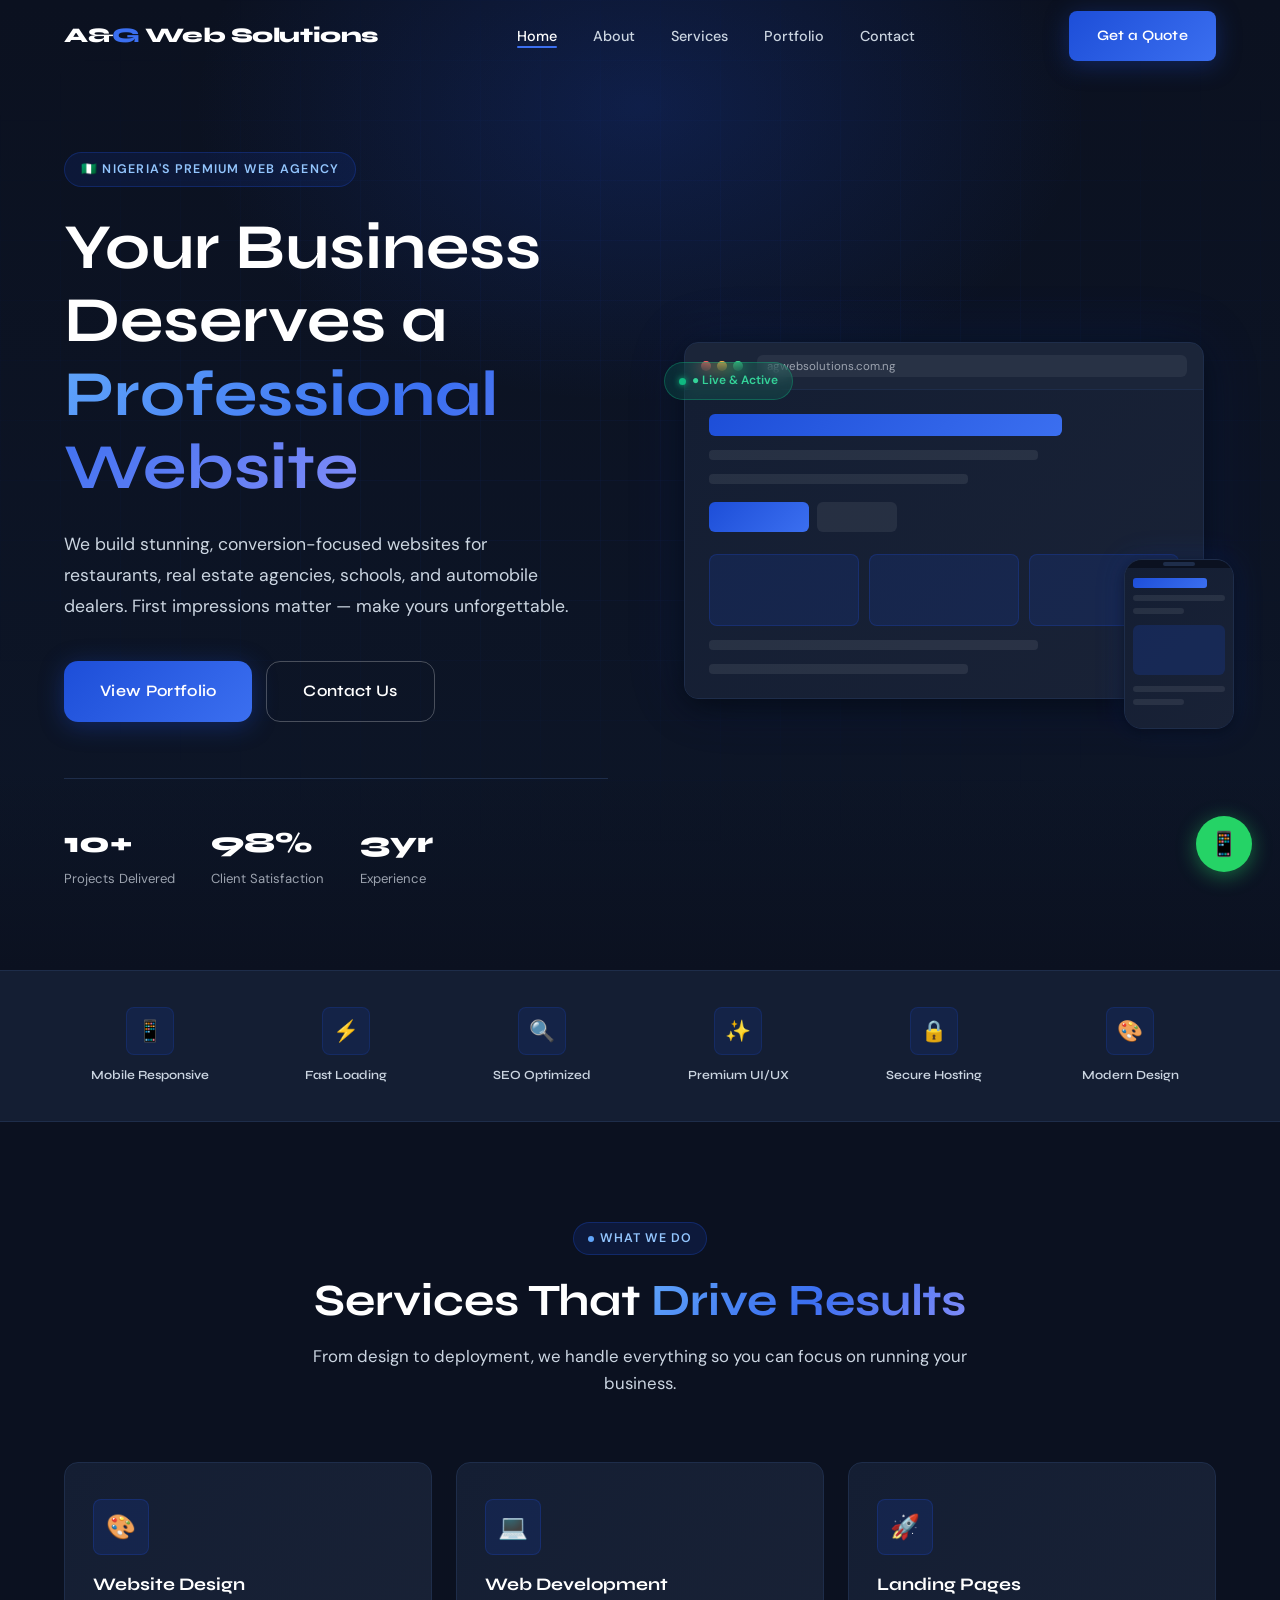
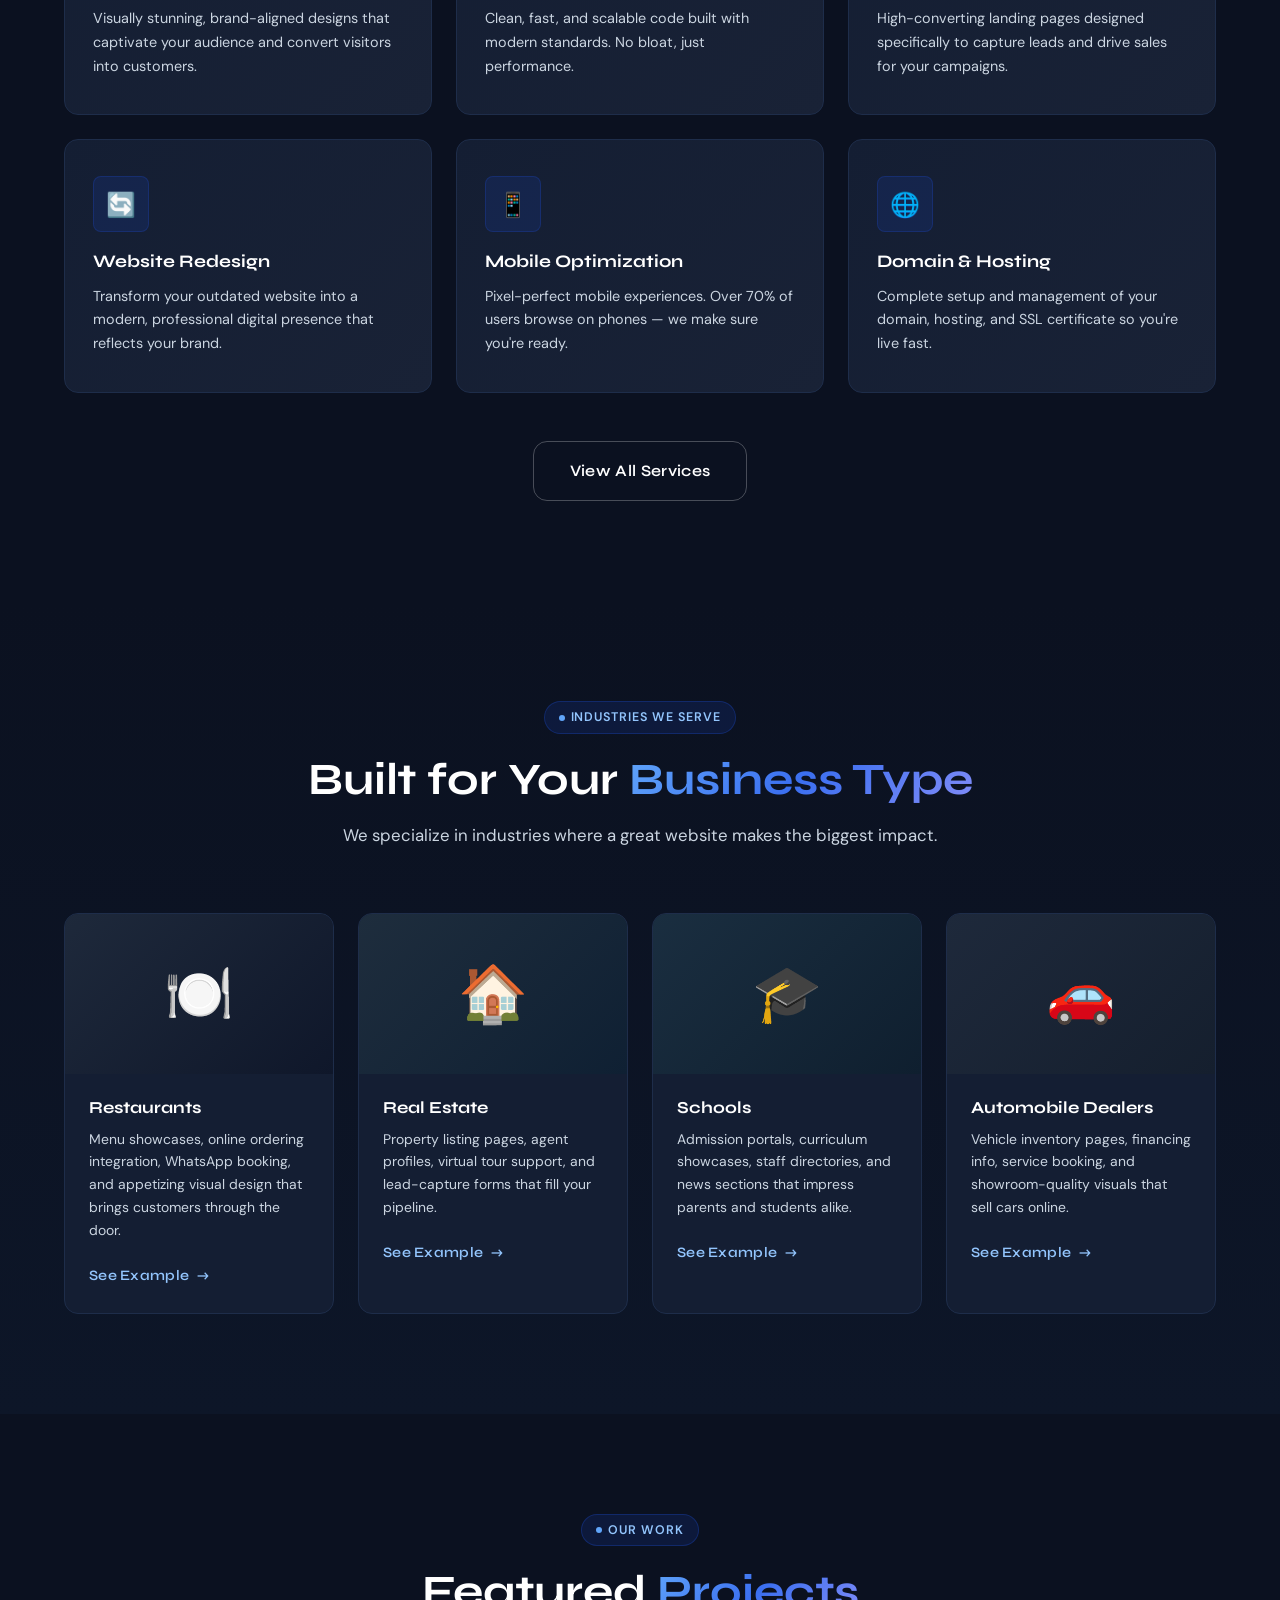
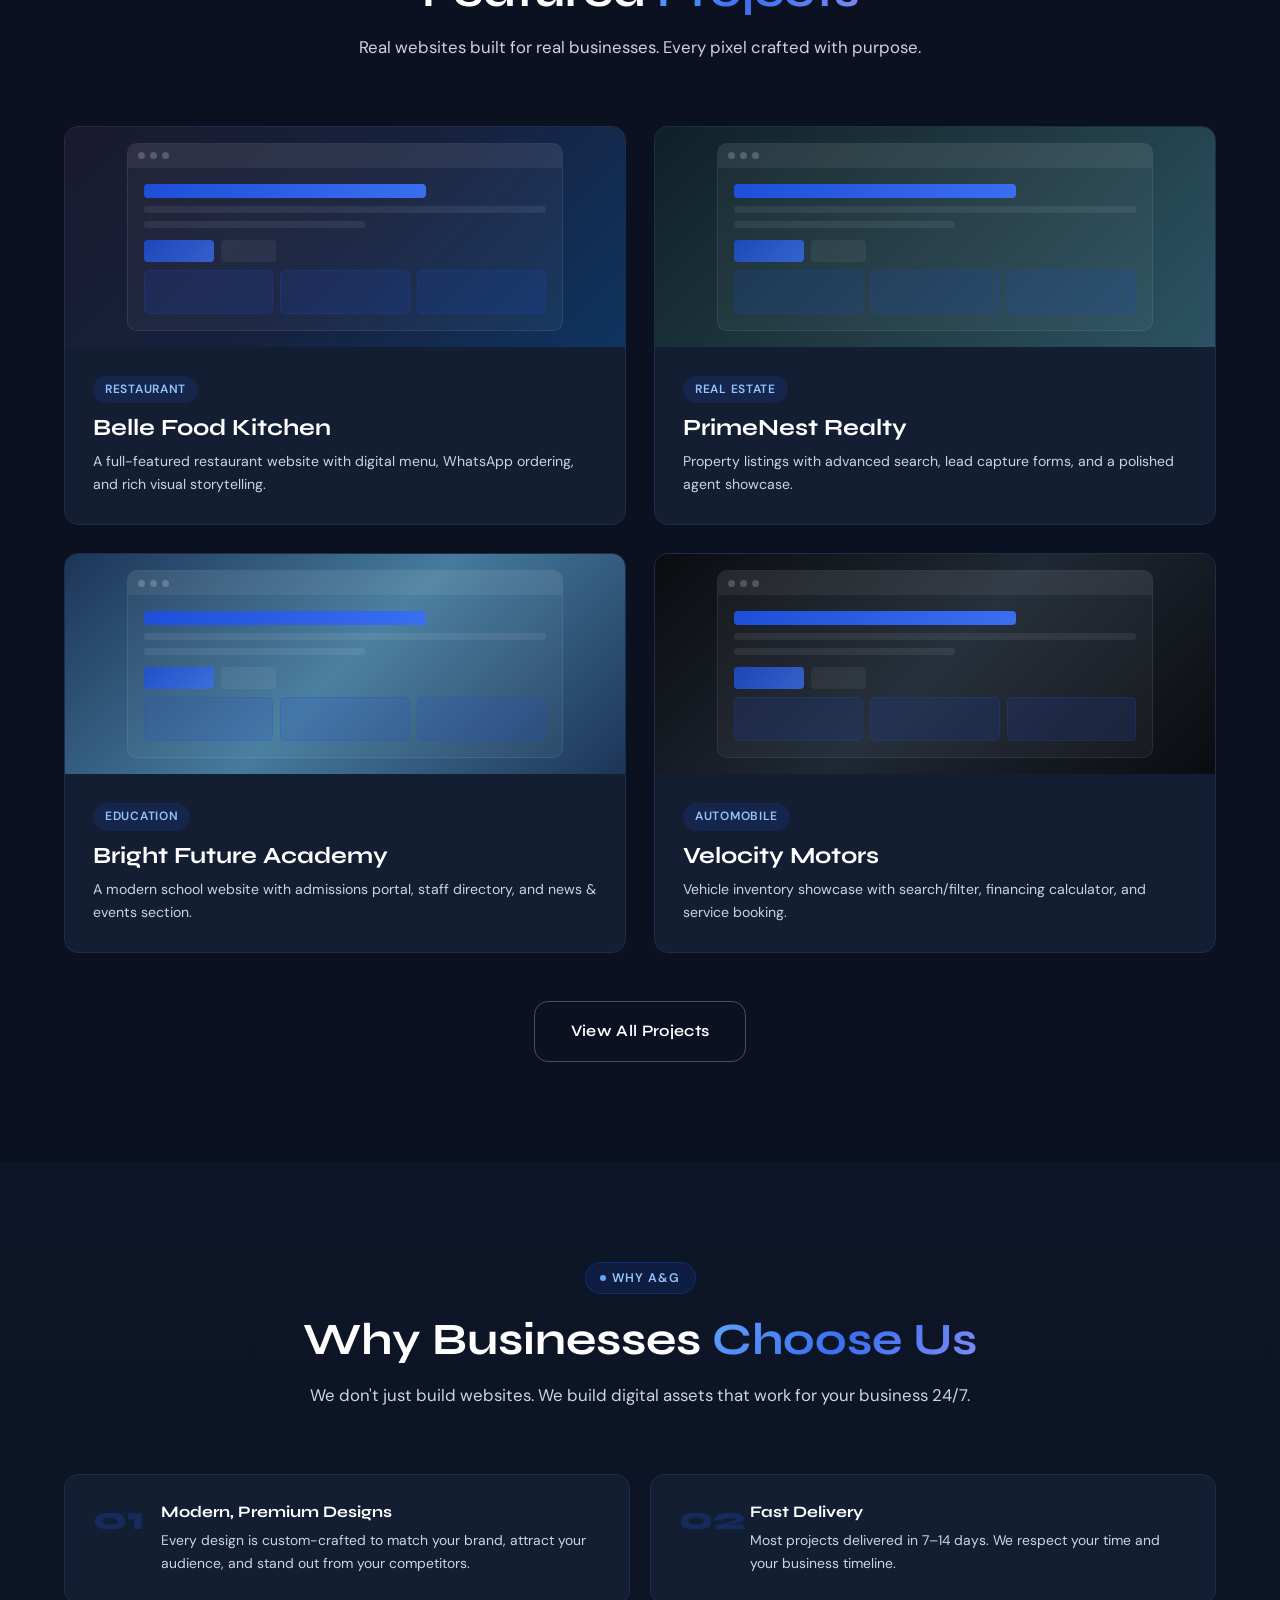
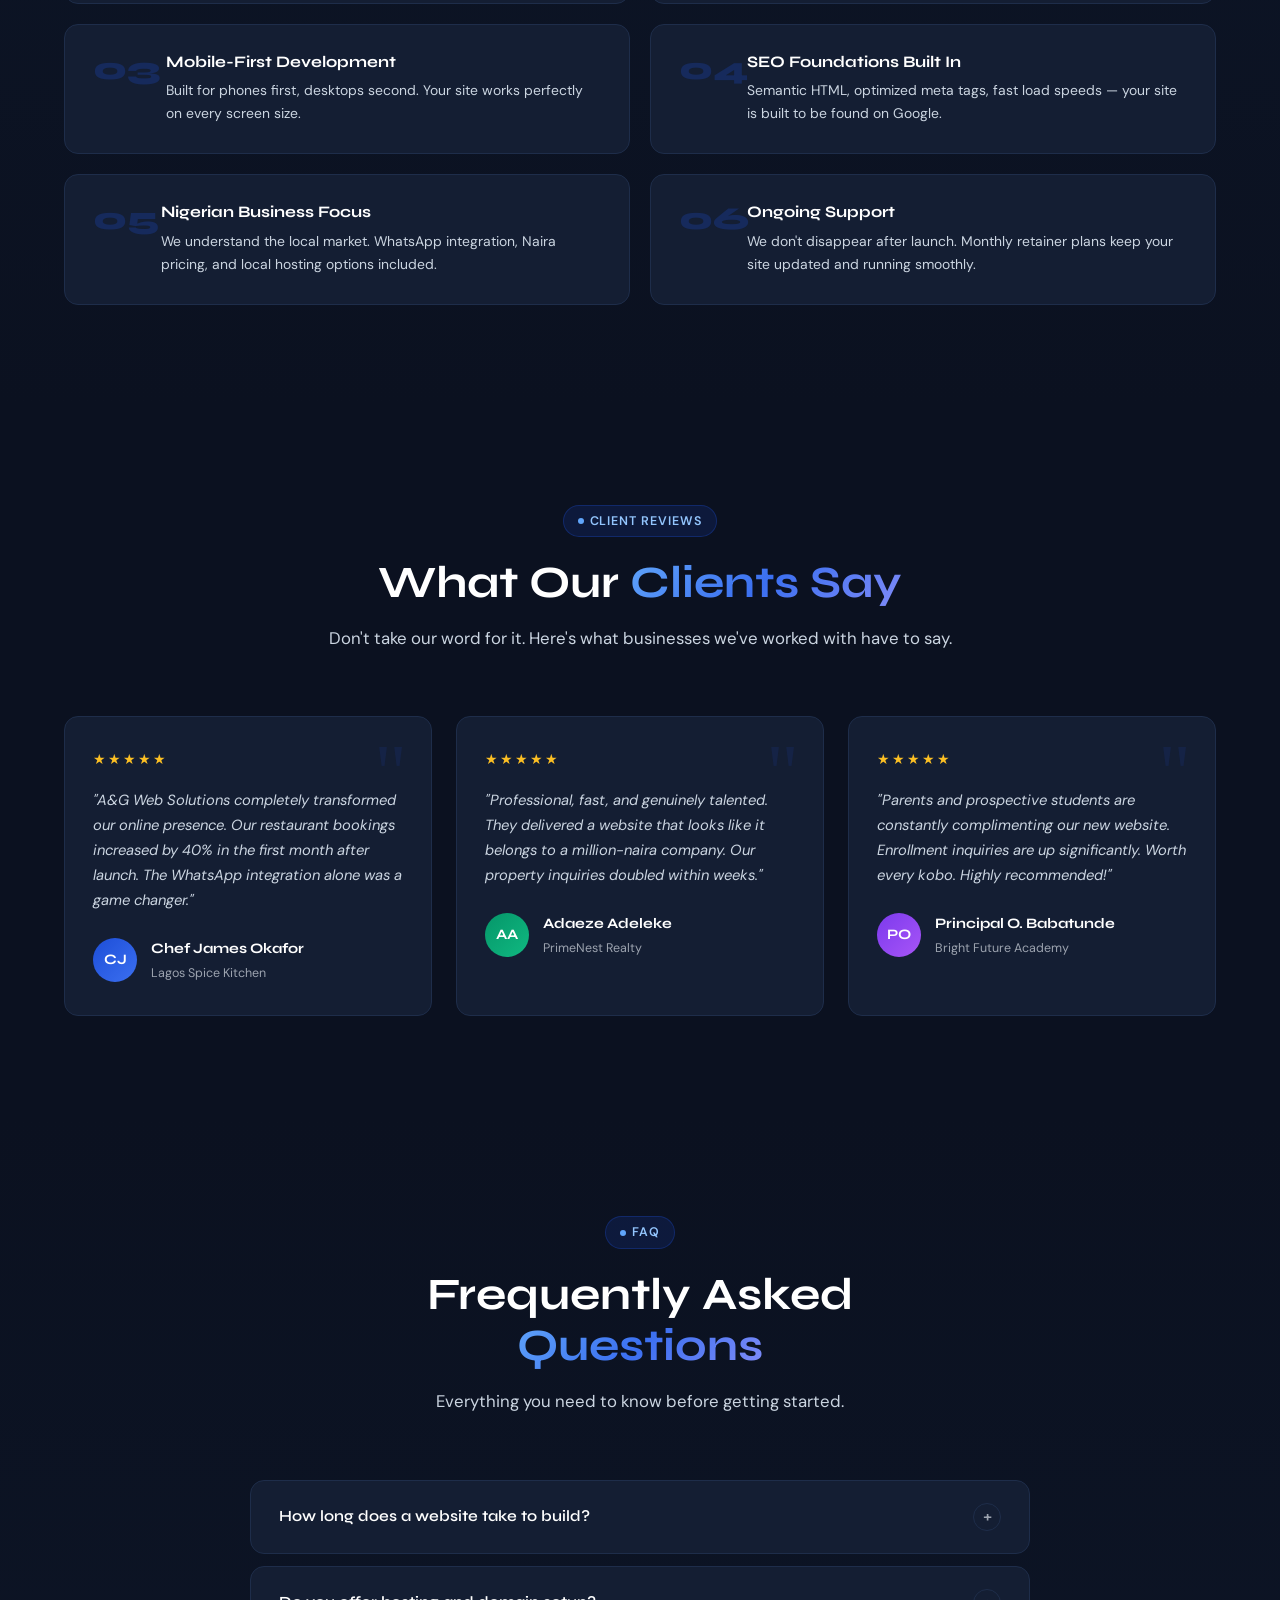
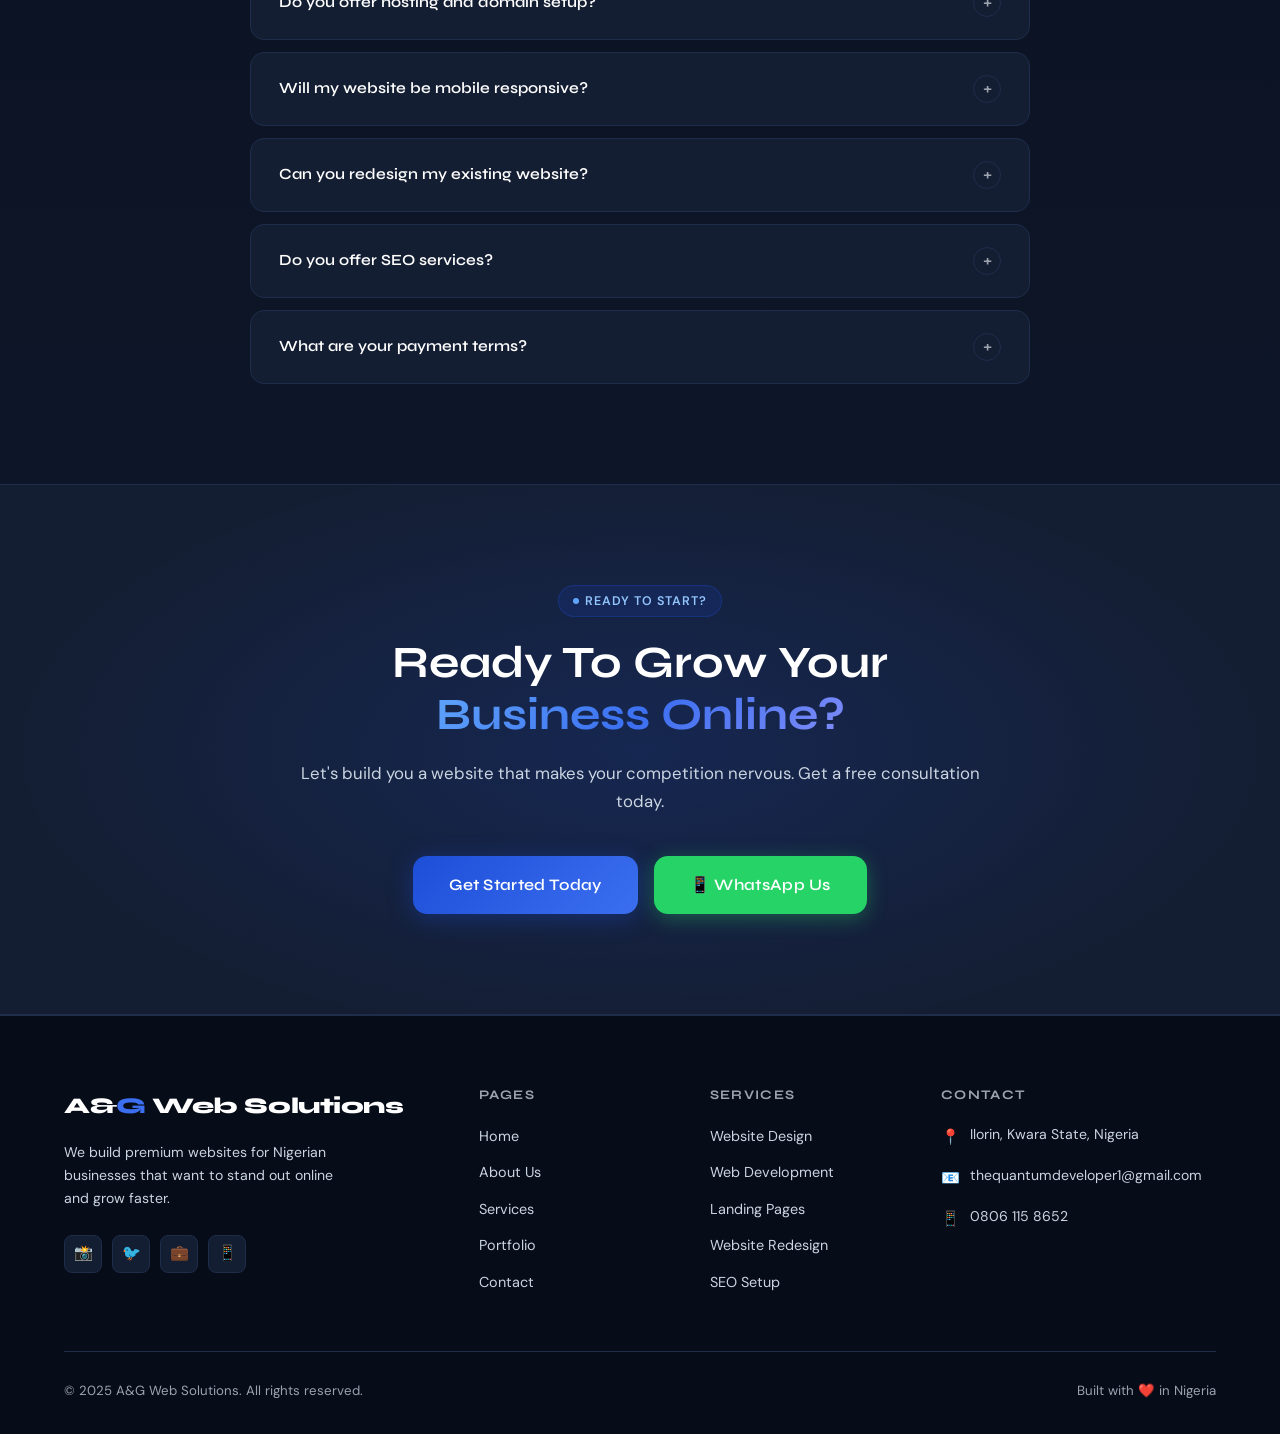
==== commit c0ce1ab1: "#2" ====
--- a/agency-portfolio/agency-portfolio/index.html
+++ b/agency-portfolio/agency-portfolio/index.html
@@ -56,7 +56,7 @@
         </div>
         <div class="hero-stats hero-anim hero-anim-5">
           <div class="stat-item">
-            <div class="stat-num">50+</div>
+            <div class="stat-num">10+</div>
             <div class="stat-label">Projects Delivered</div>
           </div>
           <div class="stat-item">
@@ -194,7 +194,7 @@
     <div class="section-header reveal">
       <span class="badge">Industries We Serve</span>
       <h2>Built for Your <span class="gradient-text">Business Type</span></h2>
-      <p>We specialize in four industries where a great website makes the biggest impact.</p>
+      <p>We specialize in  industries where a great website makes the biggest impact.</p>
     </div>
     <div class="industries-grid">
       <div class="industry-card reveal delay-1">
@@ -254,12 +254,12 @@
             </div>
           </div>
           <div class="project-overlay">
-            <a href="projects/restaurant.html" class="btn btn-primary">View Project</a>
+            <a href="https://belle-food-41d7.vercel.app/" class="btn btn-primary">View Project</a>
           </div>
         </div>
         <div class="project-info">
           <span class="project-tag">Restaurant</span>
-          <h3>Lagos Spice Kitchen</h3>
+          <h3>Belle Food Kitchen</h3>
           <p>A full-featured restaurant website with digital menu, WhatsApp ordering, and rich visual storytelling.</p>
         </div>
       </div>
@@ -480,7 +480,7 @@
       <p>Let's build you a website that makes your competition nervous. Get a free consultation today.</p>
       <div class="cta-btns">
         <a href="contact.html" class="btn btn-primary btn-lg">Get Started Today</a>
-        <a href="https://wa.me/2348000000000?text=Hello,%20I%20am%20interested%20in%20your%20web%20design%20services." class="btn btn-whatsapp btn-lg" target="_blank" rel="noopener">📱 WhatsApp Us</a>
+        <a href="https://wa.me/2348061158652?text=Hello,%20I%20am%20interested%20in%20your%20web%20design%20services." class="btn btn-whatsapp btn-lg" target="_blank" rel="noopener">📱 WhatsApp Us</a>
       </div>
     </div>
   </div>
@@ -528,11 +528,11 @@
         </div>
         <div class="footer-contact-item">
           <span class="icon">📧</span>
-          <p>hello@agwebsolutions.com.ng</p>
+          <p>thequantumdeveloper1@gmail.com</p>
         </div>
         <div class="footer-contact-item">
           <span class="icon">📱</span>
-          <p>+234 800 000 0000</p>
+          <p>0806 115 8652</p>
         </div>
       </div>
     </div>
@@ -544,10 +544,11 @@
 </footer>
 
 <!-- WhatsApp Float -->
-<a href="https://wa.me/2348000000000?text=Hello,%20I%20want%20a%20website%20for%20my%20business." class="wa-float" target="_blank" rel="noopener" aria-label="WhatsApp">📱</a>
+<a href="https://wa.me/2348061158652?text=Hello,%20I%20want%20a%20website%20for%20my%20business." class="wa-float" target="_blank" rel="noopener" aria-label="WhatsApp">📱</a>
 
 <script src="js/navbar.js"></script>
 <script src="js/animations.js"></script>
 <script src="js/main.js"></script>
 </body>
 </html>
+
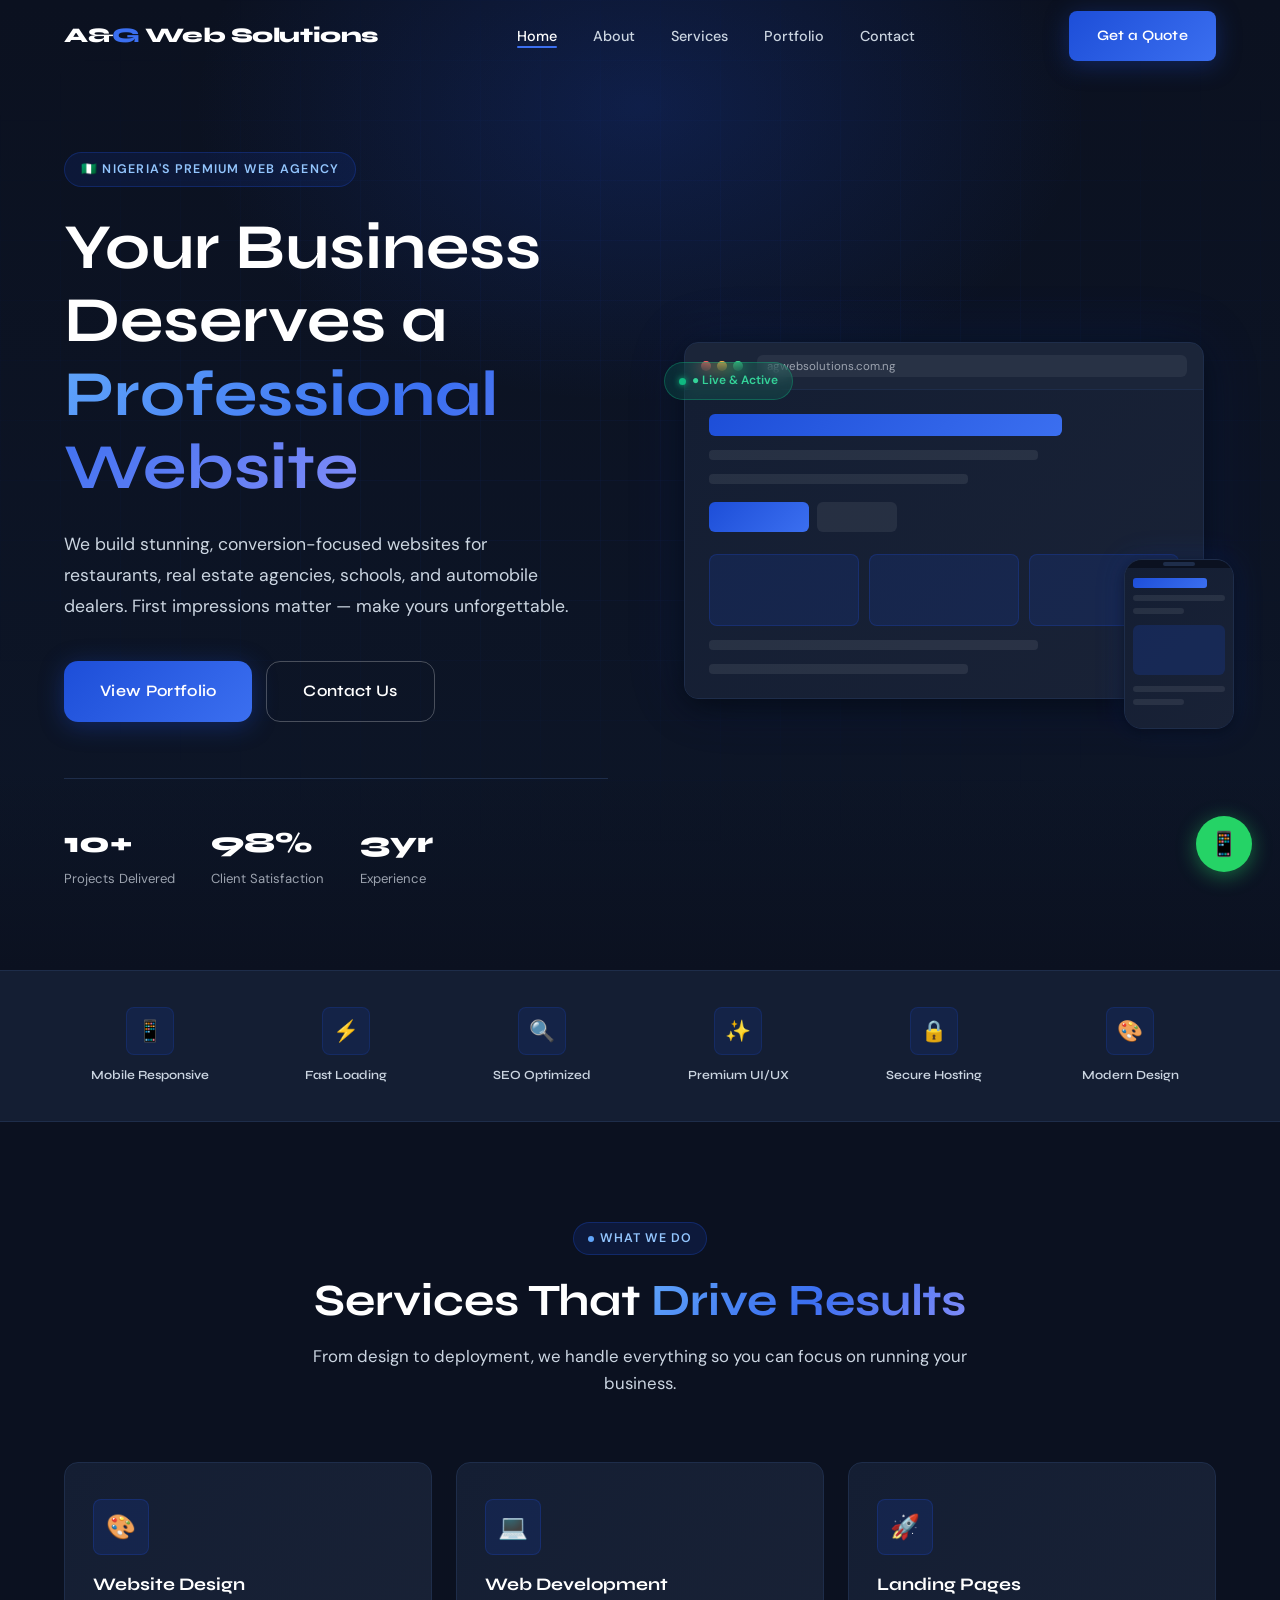
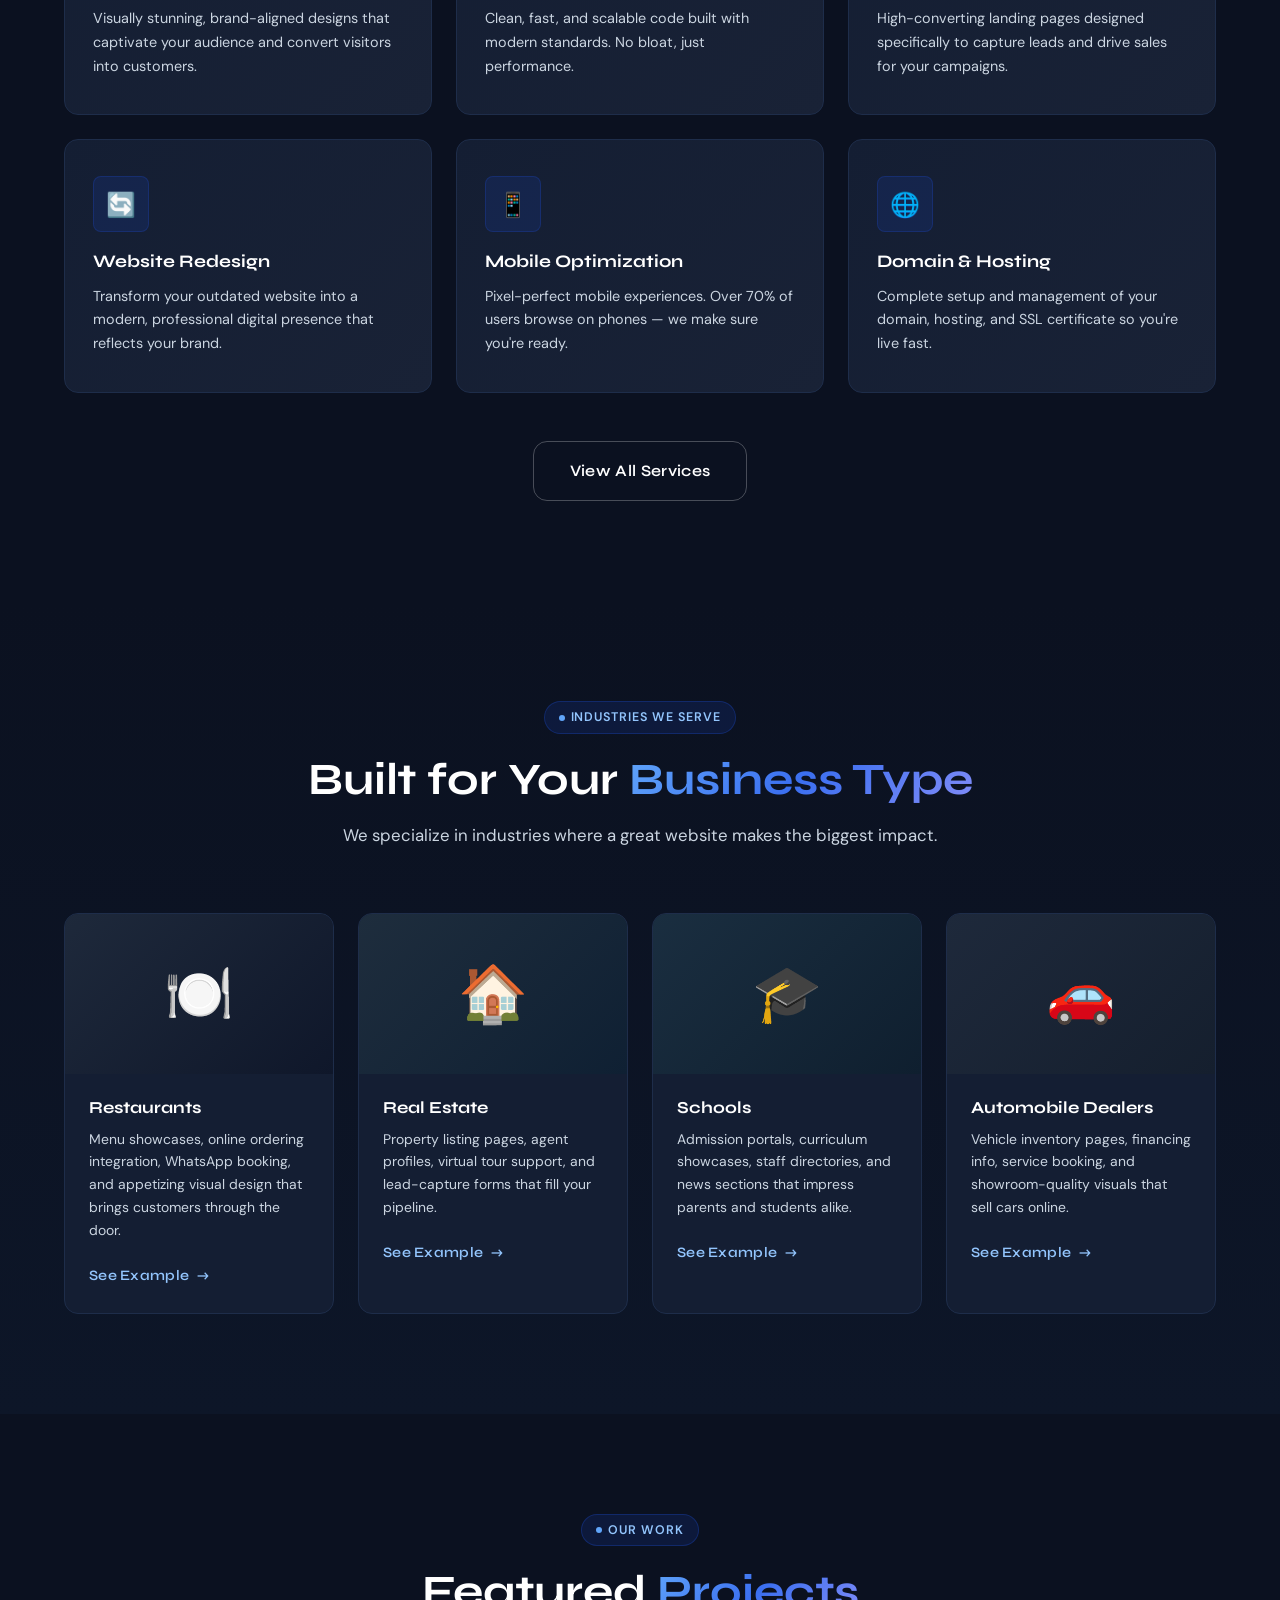
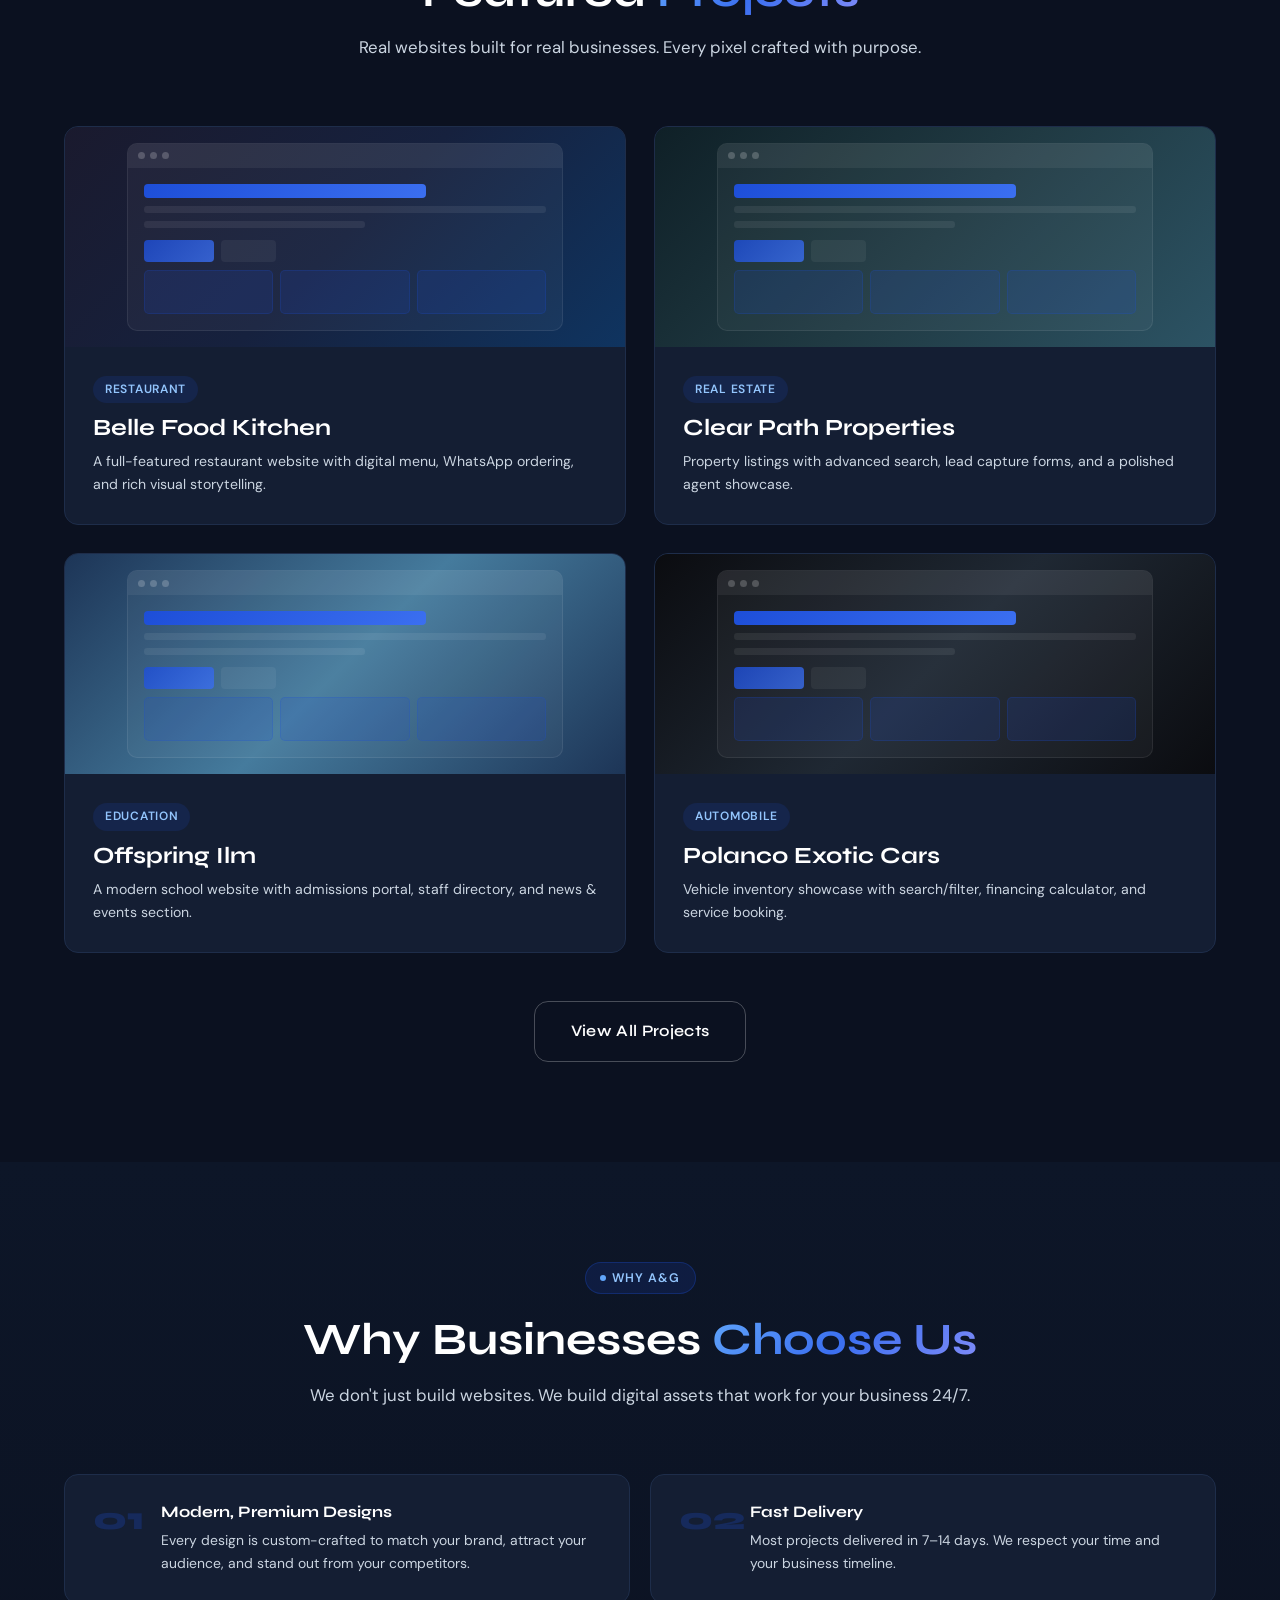
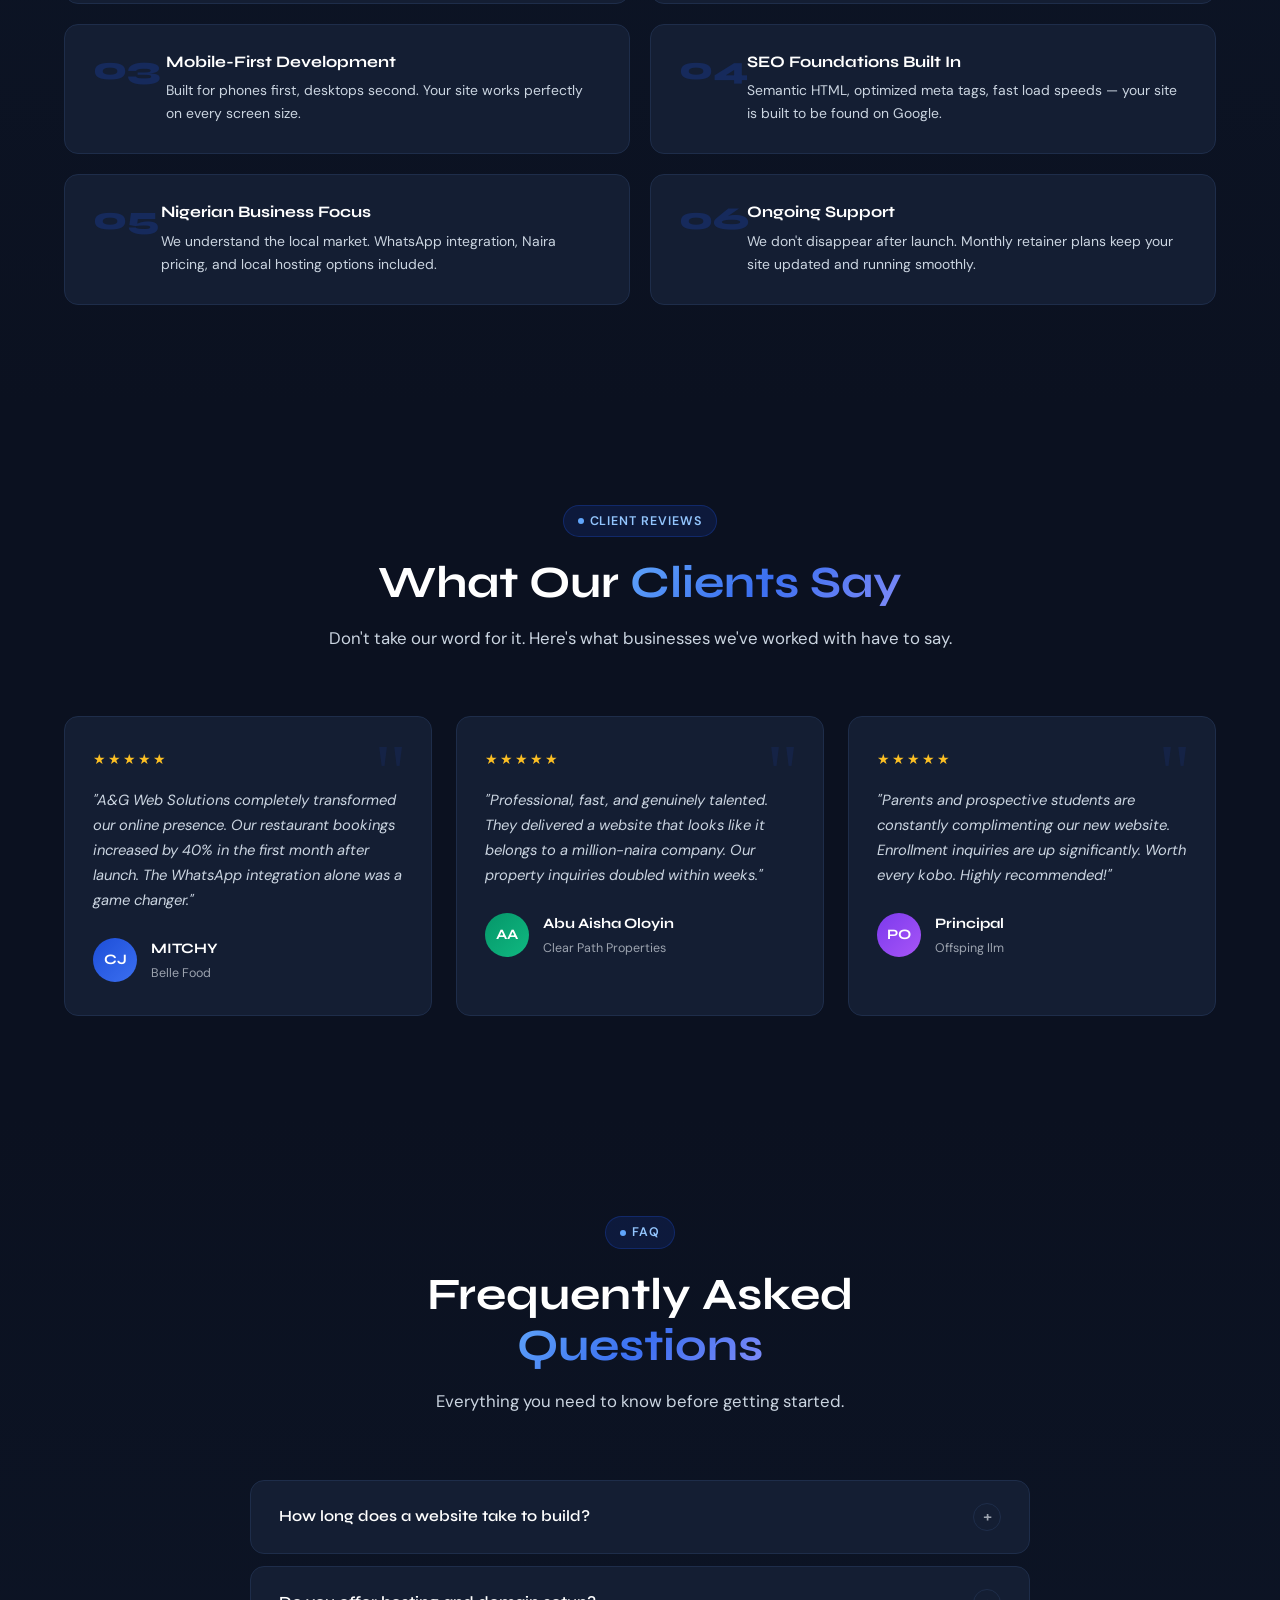
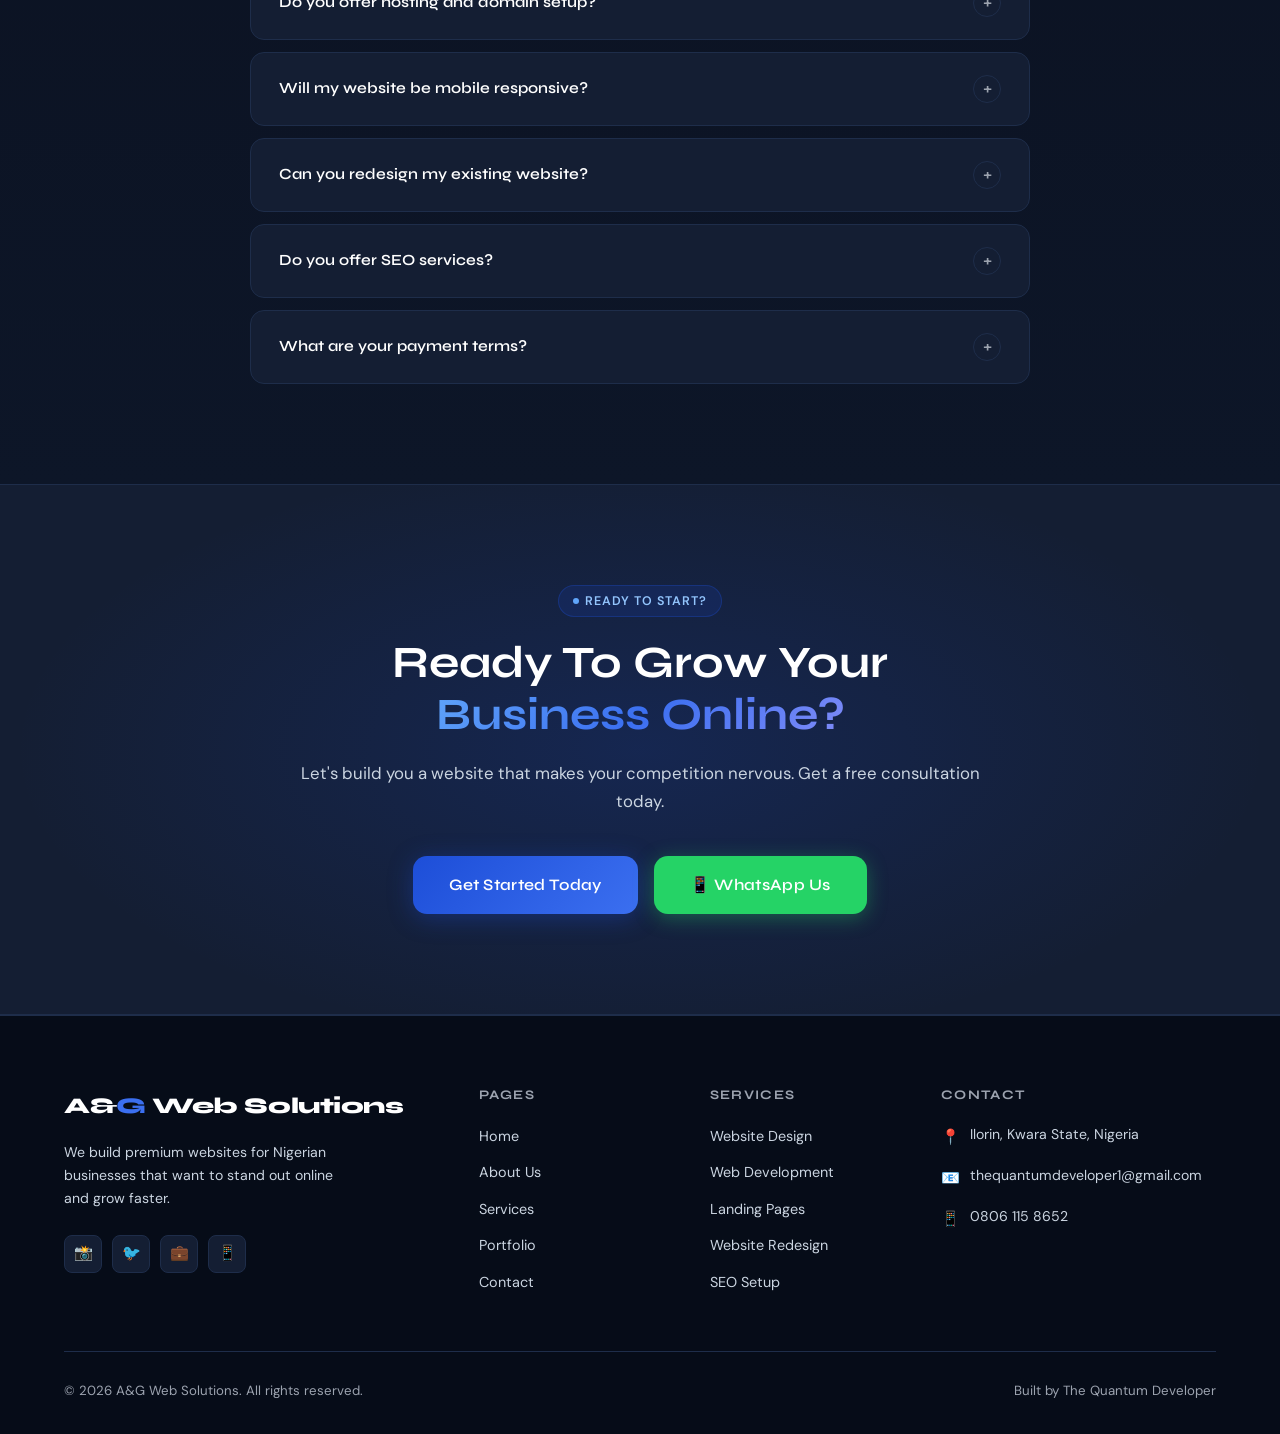
==== commit c197c06f: "#2" ====
--- a/agency-portfolio/agency-portfolio/index.html
+++ b/agency-portfolio/agency-portfolio/index.html
@@ -275,12 +275,12 @@
             </div>
           </div>
           <div class="project-overlay">
-            <a href="projects/real-estate.html" class="btn btn-primary">View Project</a>
+            <a href="" class="btn btn-primary">View Project</a>
           </div>
         </div>
         <div class="project-info">
           <span class="project-tag">Real Estate</span>
-          <h3>PrimeNest Realty</h3>
+          <h3>Clear Path Properties</h3>
           <p>Property listings with advanced search, lead capture forms, and a polished agent showcase.</p>
         </div>
       </div>
@@ -296,12 +296,12 @@
             </div>
           </div>
           <div class="project-overlay">
-            <a href="projects/school.html" class="btn btn-primary">View Project</a>
+            <a href="" class="btn btn-primary">View Project</a>
           </div>
         </div>
         <div class="project-info">
           <span class="project-tag">Education</span>
-          <h3>Bright Future Academy</h3>
+          <h3>Offspring Ilm</h3>
           <p>A modern school website with admissions portal, staff directory, and news & events section.</p>
         </div>
       </div>
@@ -317,12 +317,12 @@
             </div>
           </div>
           <div class="project-overlay">
-            <a href="projects/automobile.html" class="btn btn-primary">View Project</a>
+            <a href="https://polanco-cars.vercel.app/" class="btn btn-primary">View Project</a>
           </div>
         </div>
         <div class="project-info">
           <span class="project-tag">Automobile</span>
-          <h3>Velocity Motors</h3>
+          <h3>Polanco Exotic Cars</h3>
           <p>Vehicle inventory showcase with search/filter, financing calculator, and service booking.</p>
         </div>
       </div>
@@ -403,8 +403,8 @@
         <div class="testi-author">
           <div class="testi-avatar av1">CJ</div>
           <div>
-            <div class="testi-name">Chef James Okafor</div>
-            <div class="testi-biz">Lagos Spice Kitchen</div>
+            <div class="testi-name">MITCHY</div>
+            <div class="testi-biz">Belle Food</div>
           </div>
         </div>
       </div>
@@ -414,8 +414,8 @@
         <div class="testi-author">
           <div class="testi-avatar av2">AA</div>
           <div>
-            <div class="testi-name">Adaeze Adeleke</div>
-            <div class="testi-biz">PrimeNest Realty</div>
+            <div class="testi-name">Abu Aisha Oloyin</div>
+            <div class="testi-biz">Clear Path Properties</div>
           </div>
         </div>
       </div>
@@ -425,8 +425,8 @@
         <div class="testi-author">
           <div class="testi-avatar av3">PO</div>
           <div>
-            <div class="testi-name">Principal O. Babatunde</div>
-            <div class="testi-biz">Bright Future Academy</div>
+            <div class="testi-name">Principal </div>
+            <div class="testi-biz">Offsping Ilm</div>
           </div>
         </div>
       </div>
@@ -537,8 +537,8 @@
       </div>
     </div>
     <div class="footer-bottom">
-      <p>&copy; 2025 A&amp;G Web Solutions. All rights reserved.</p>
-      <p>Built with ❤️ in Nigeria</p>
+      <p>&copy; 2026 A&amp;G Web Solutions. All rights reserved.</p>
+      <p>Built by <a href="https://my-personal-portfolio-the-quantum-c.vercel.app/">The Quantum Developer</a></p>
     </div>
   </div>
 </footer>
@@ -551,4 +551,4 @@
 <script src="js/main.js"></script>
 </body>
 </html>
-
+
